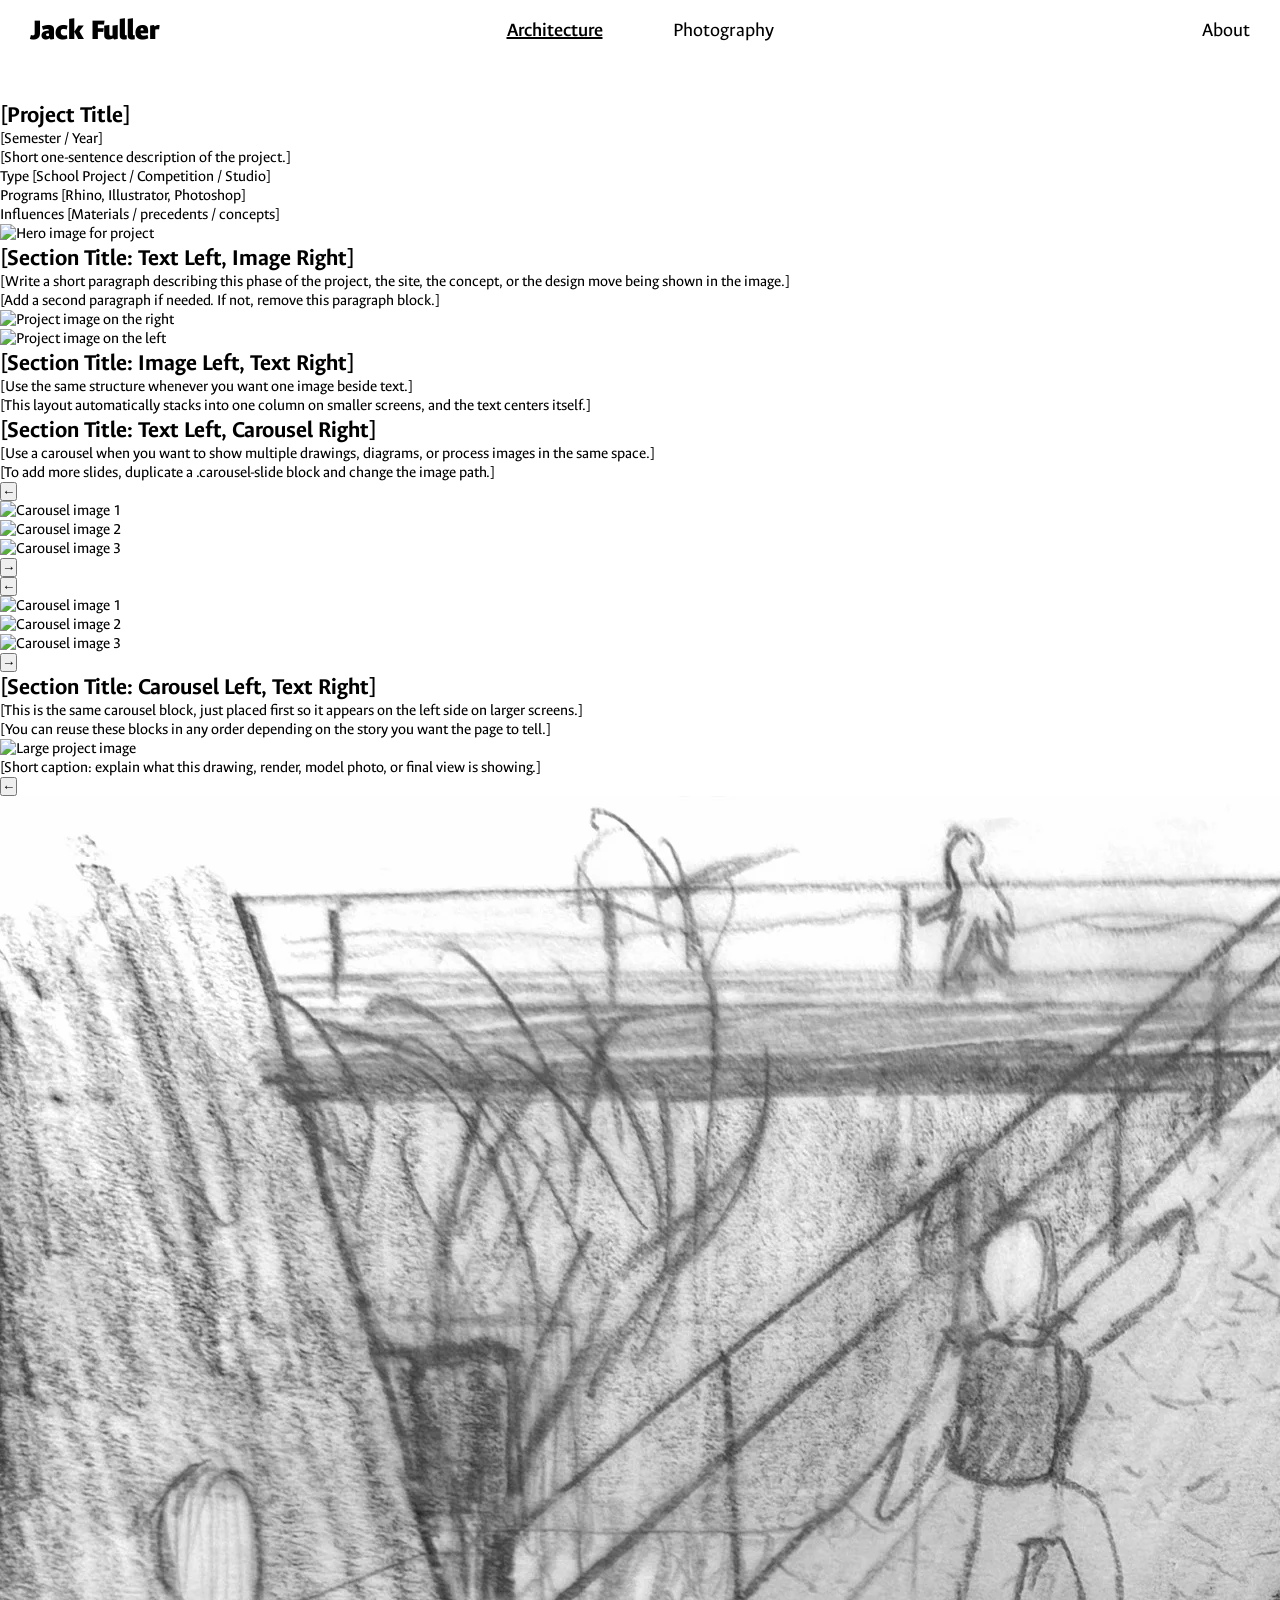
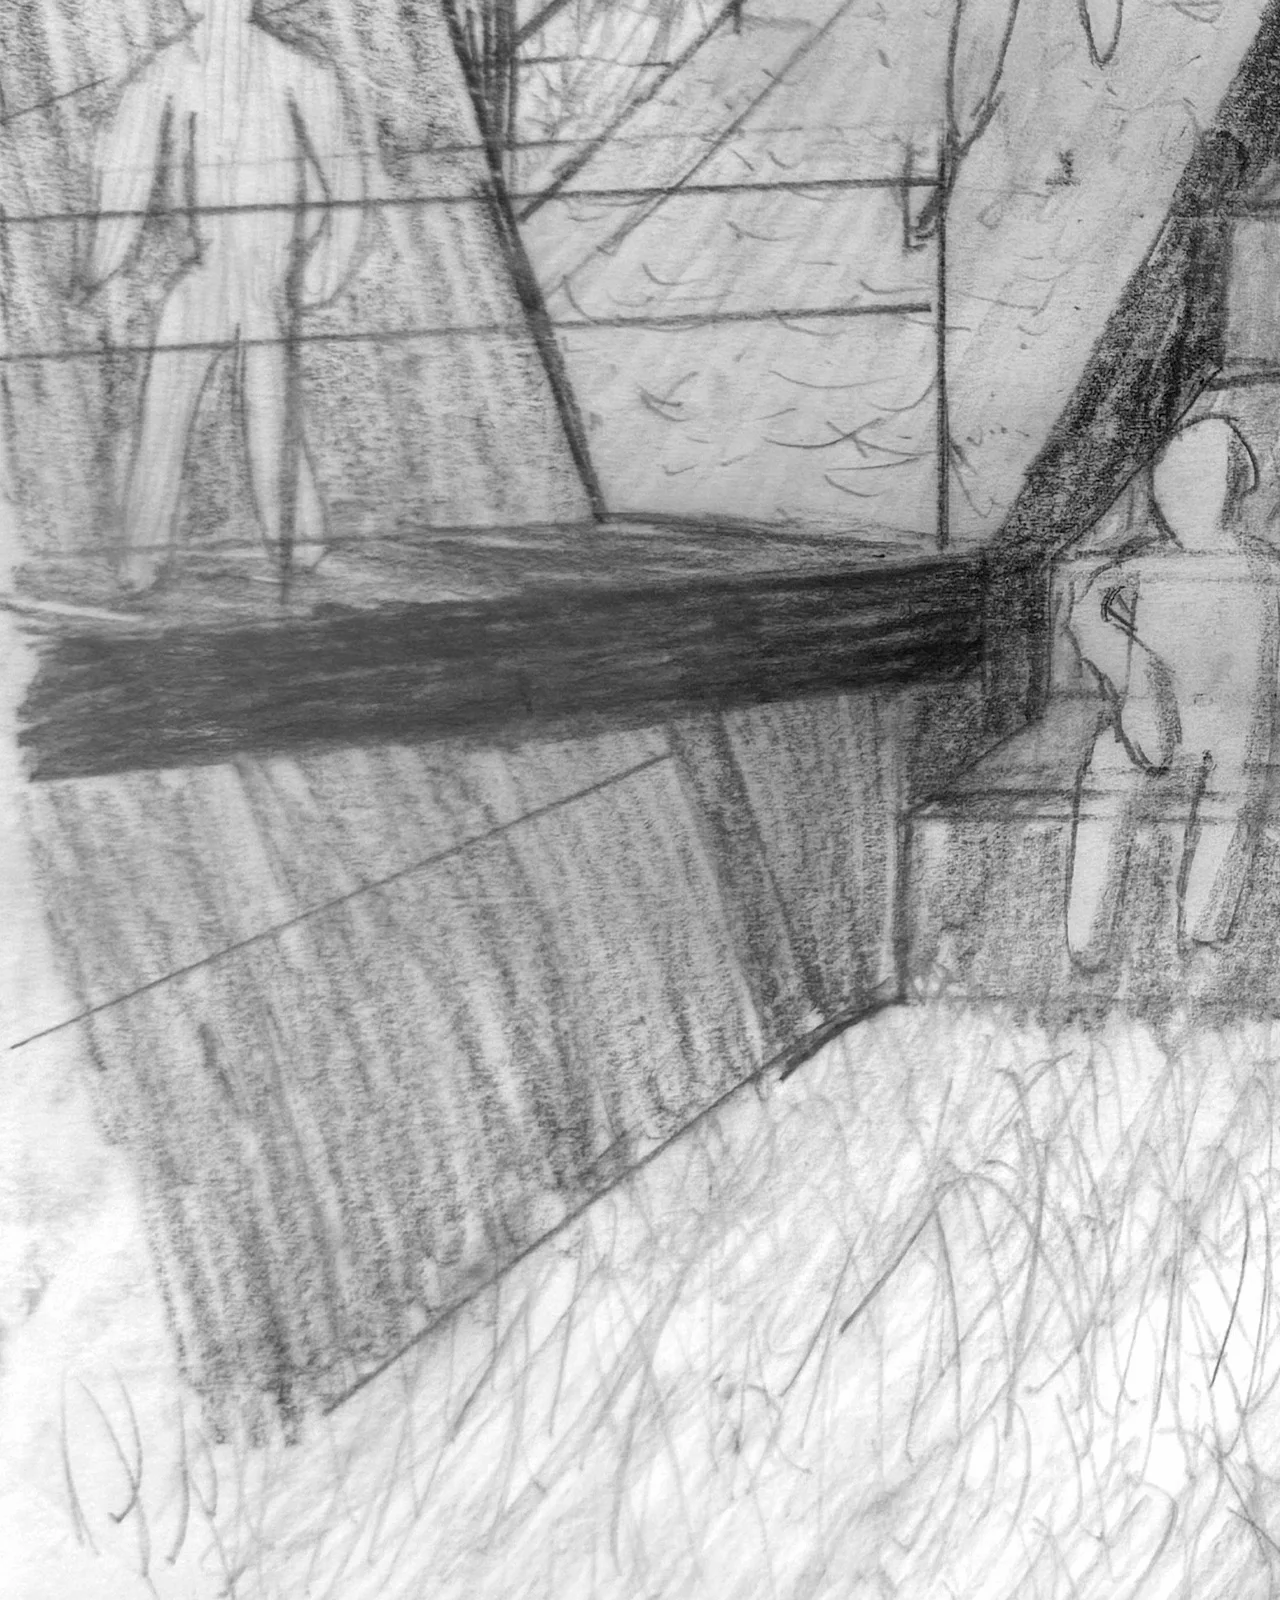
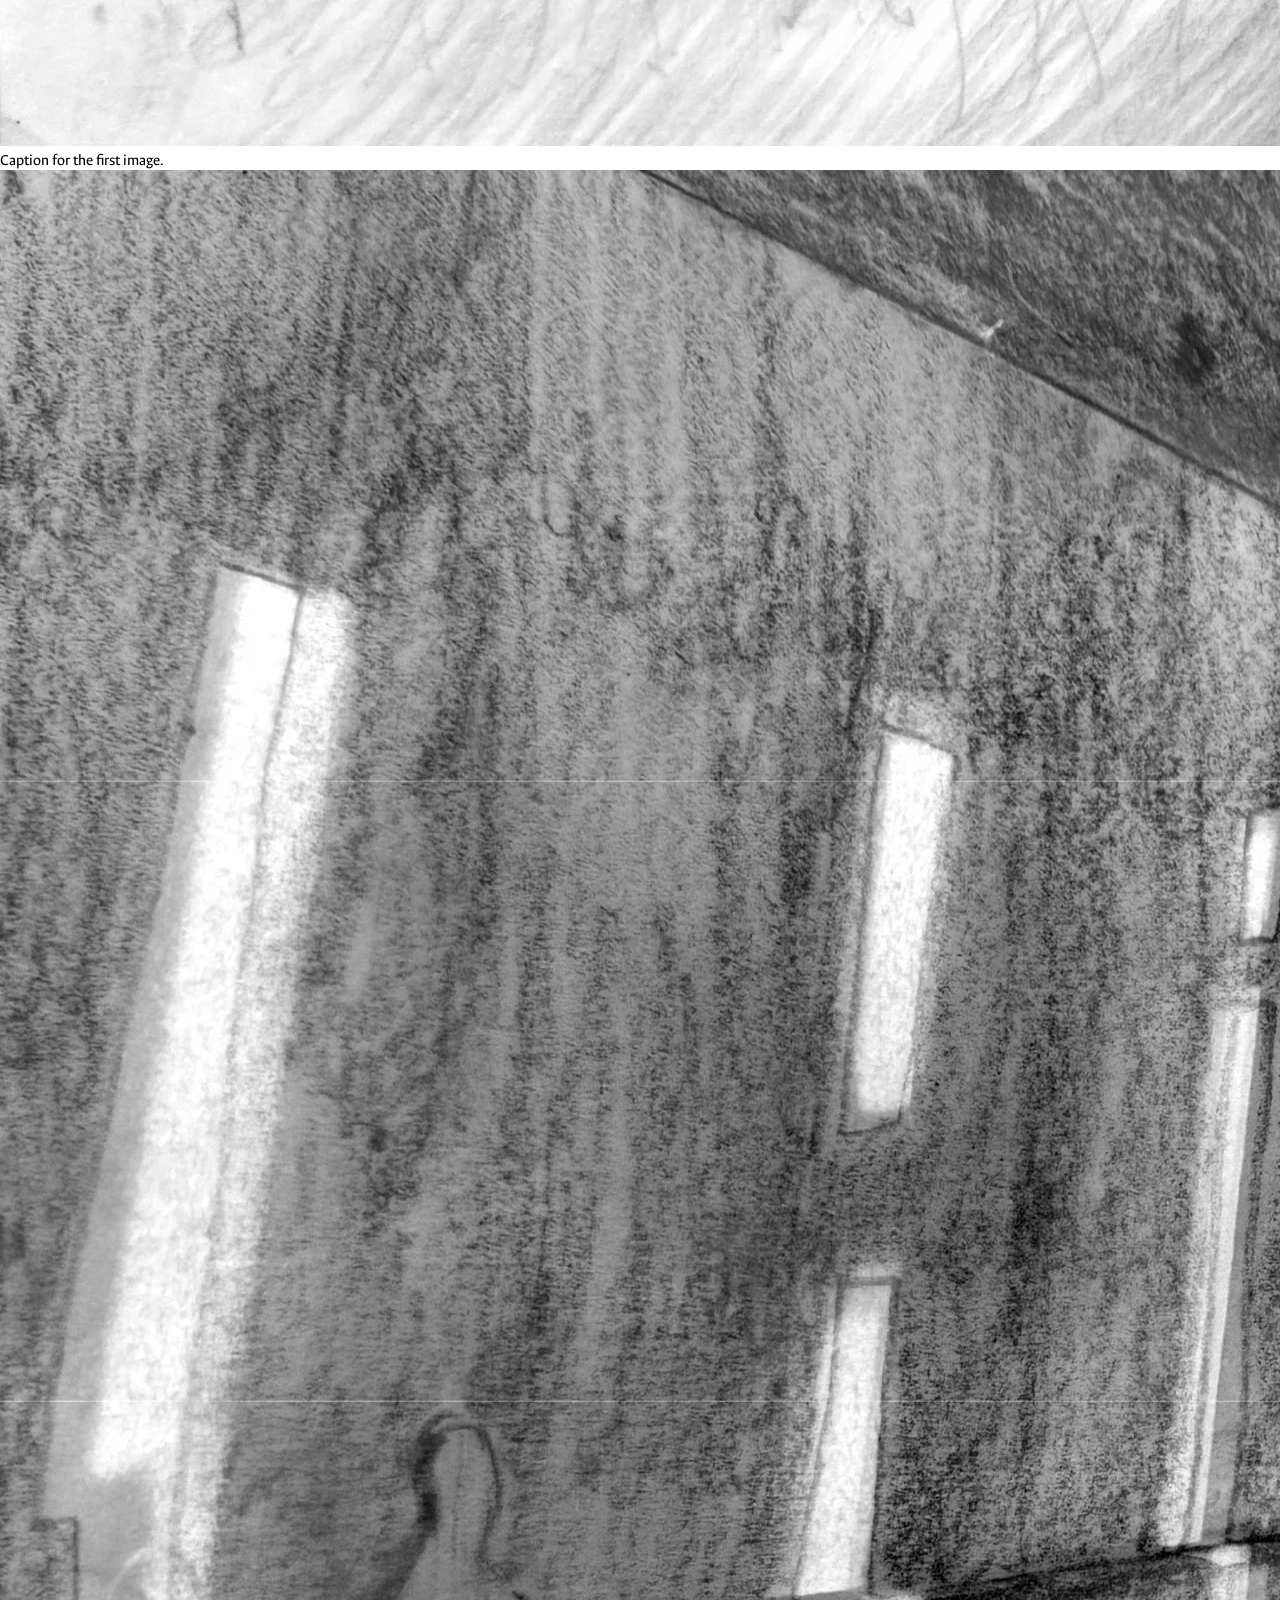
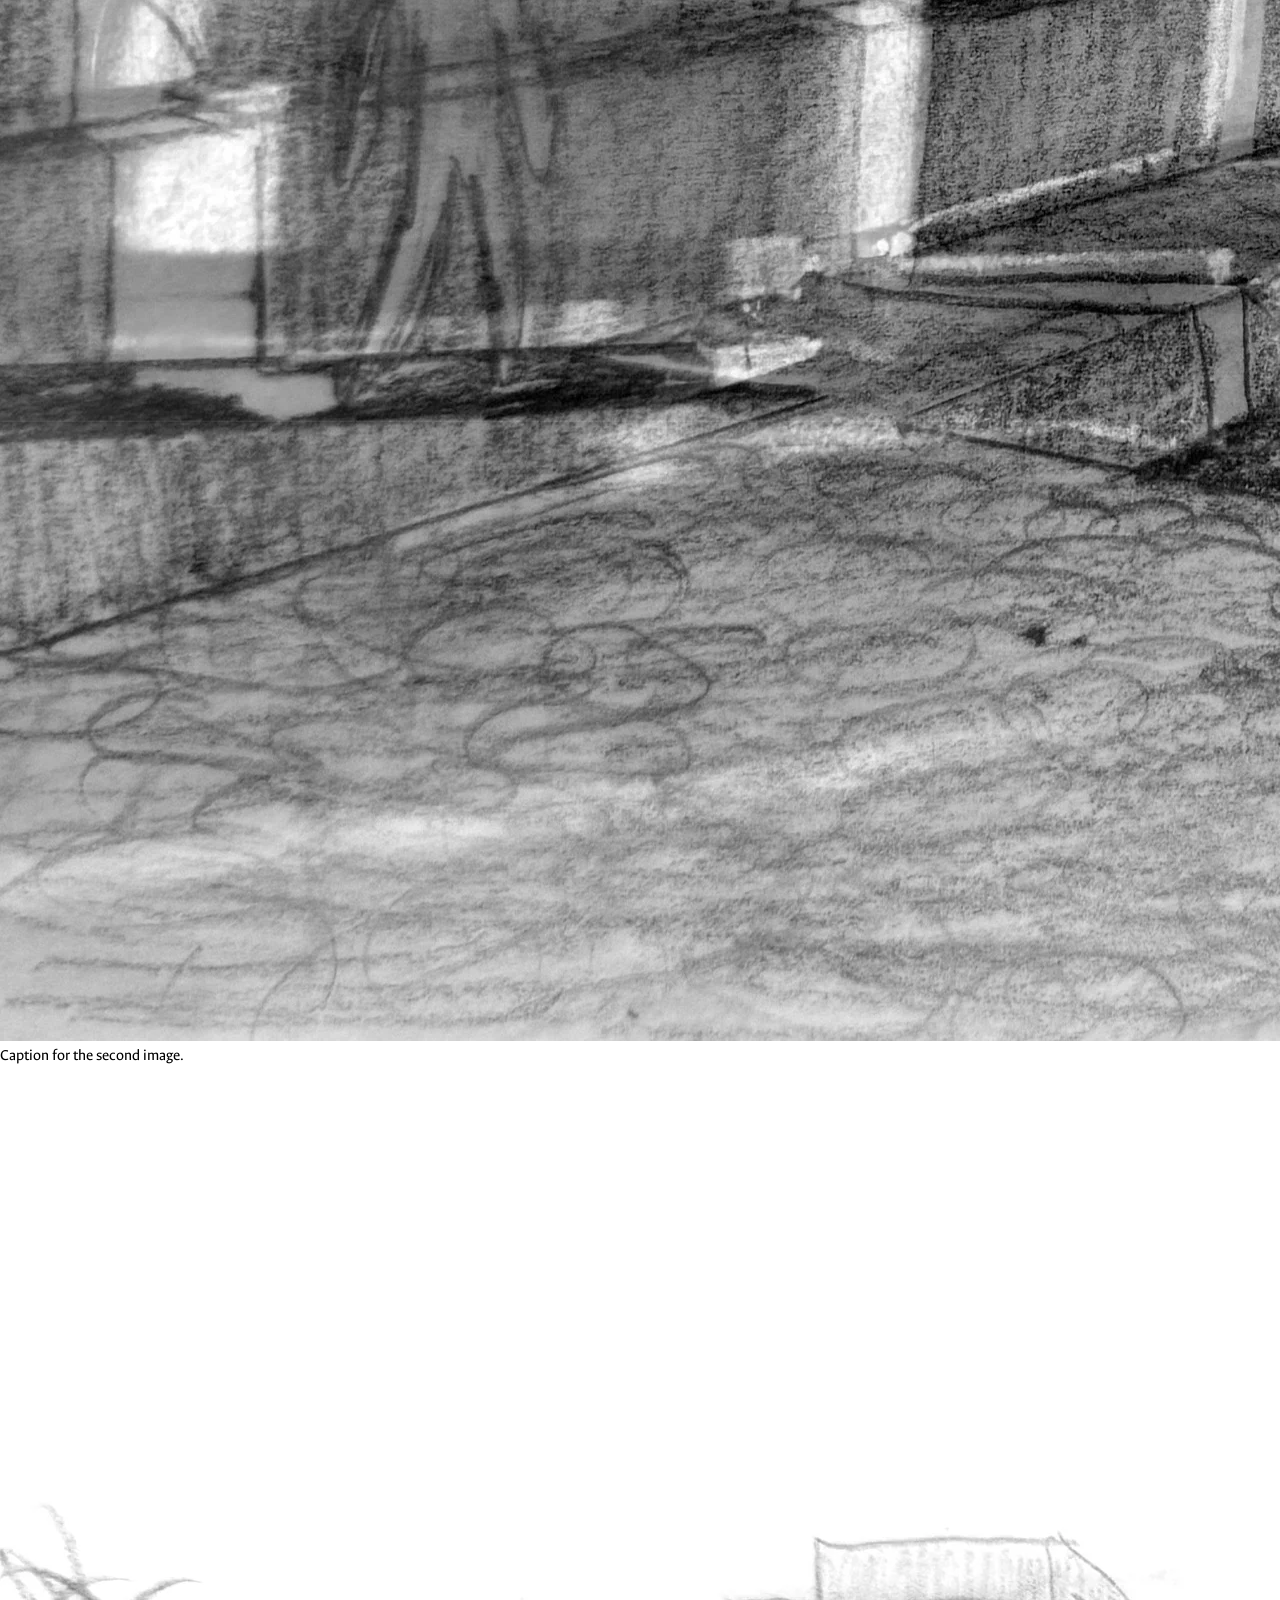
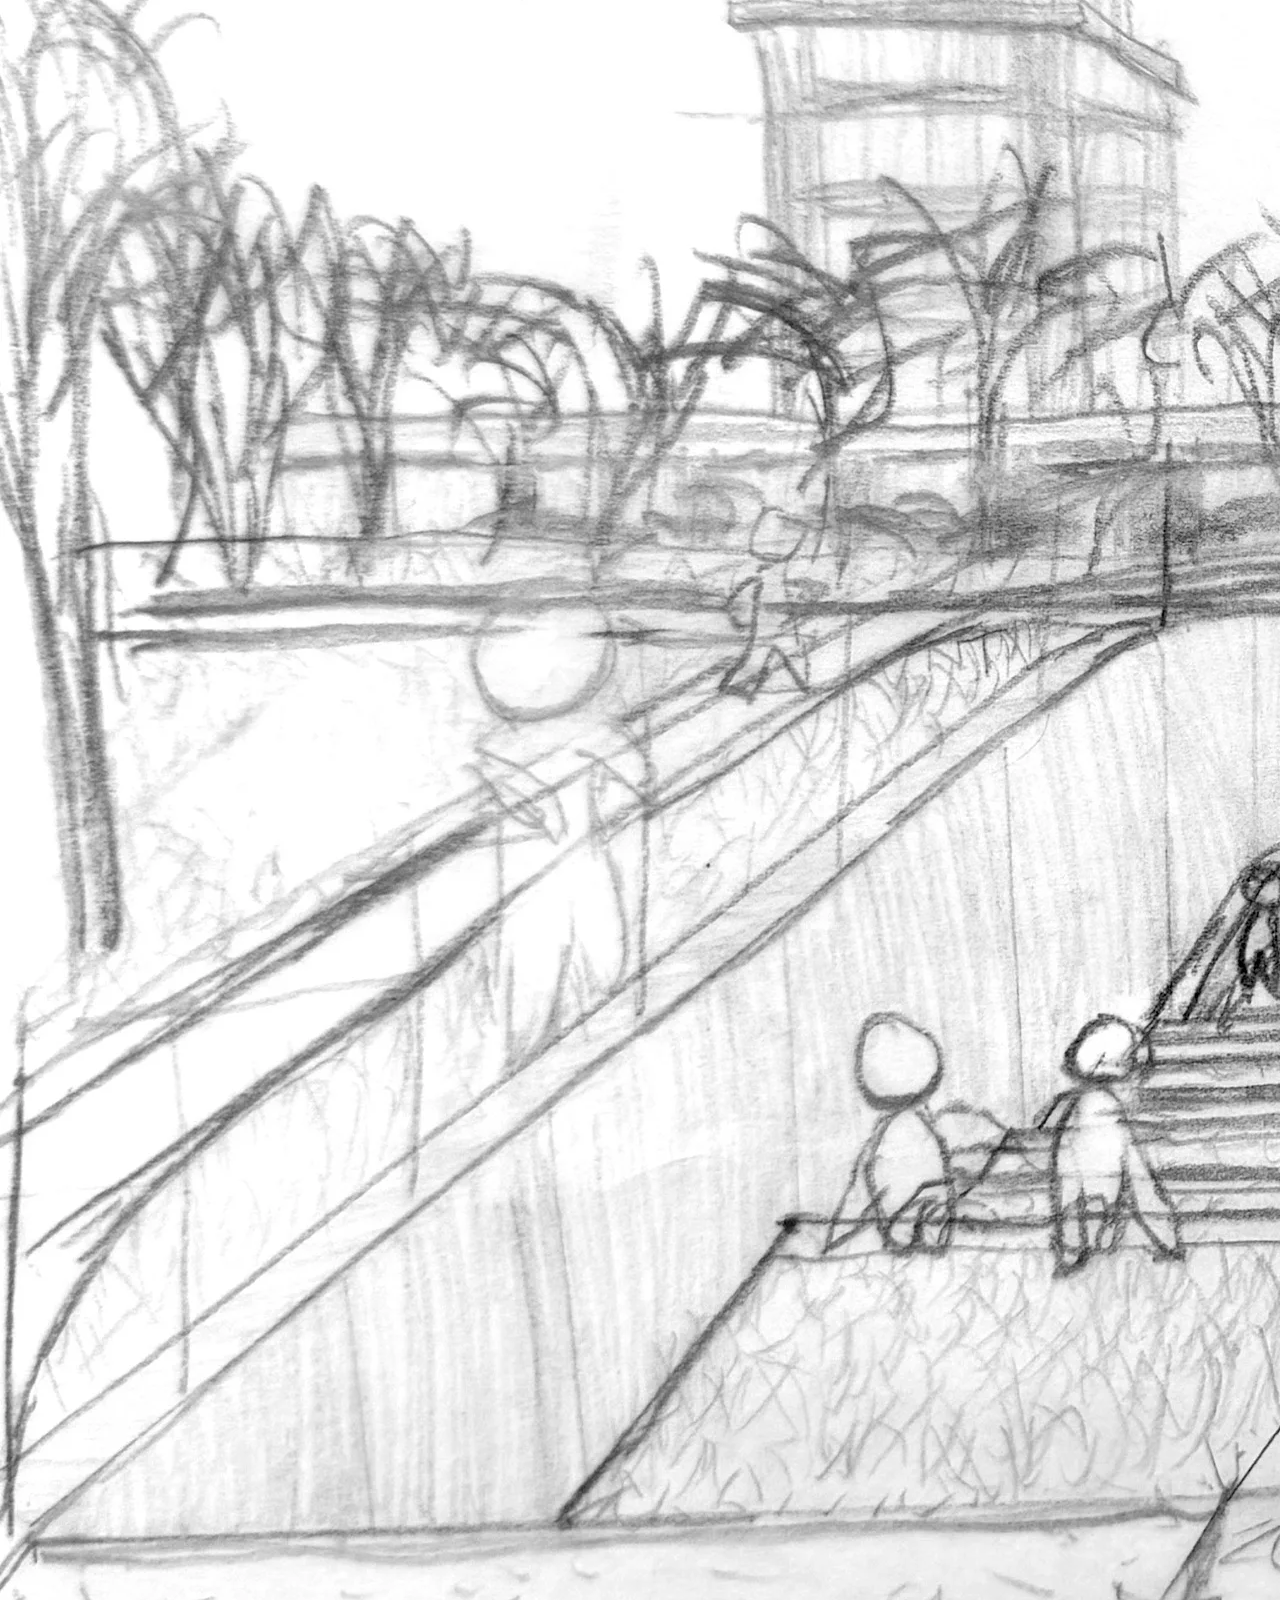
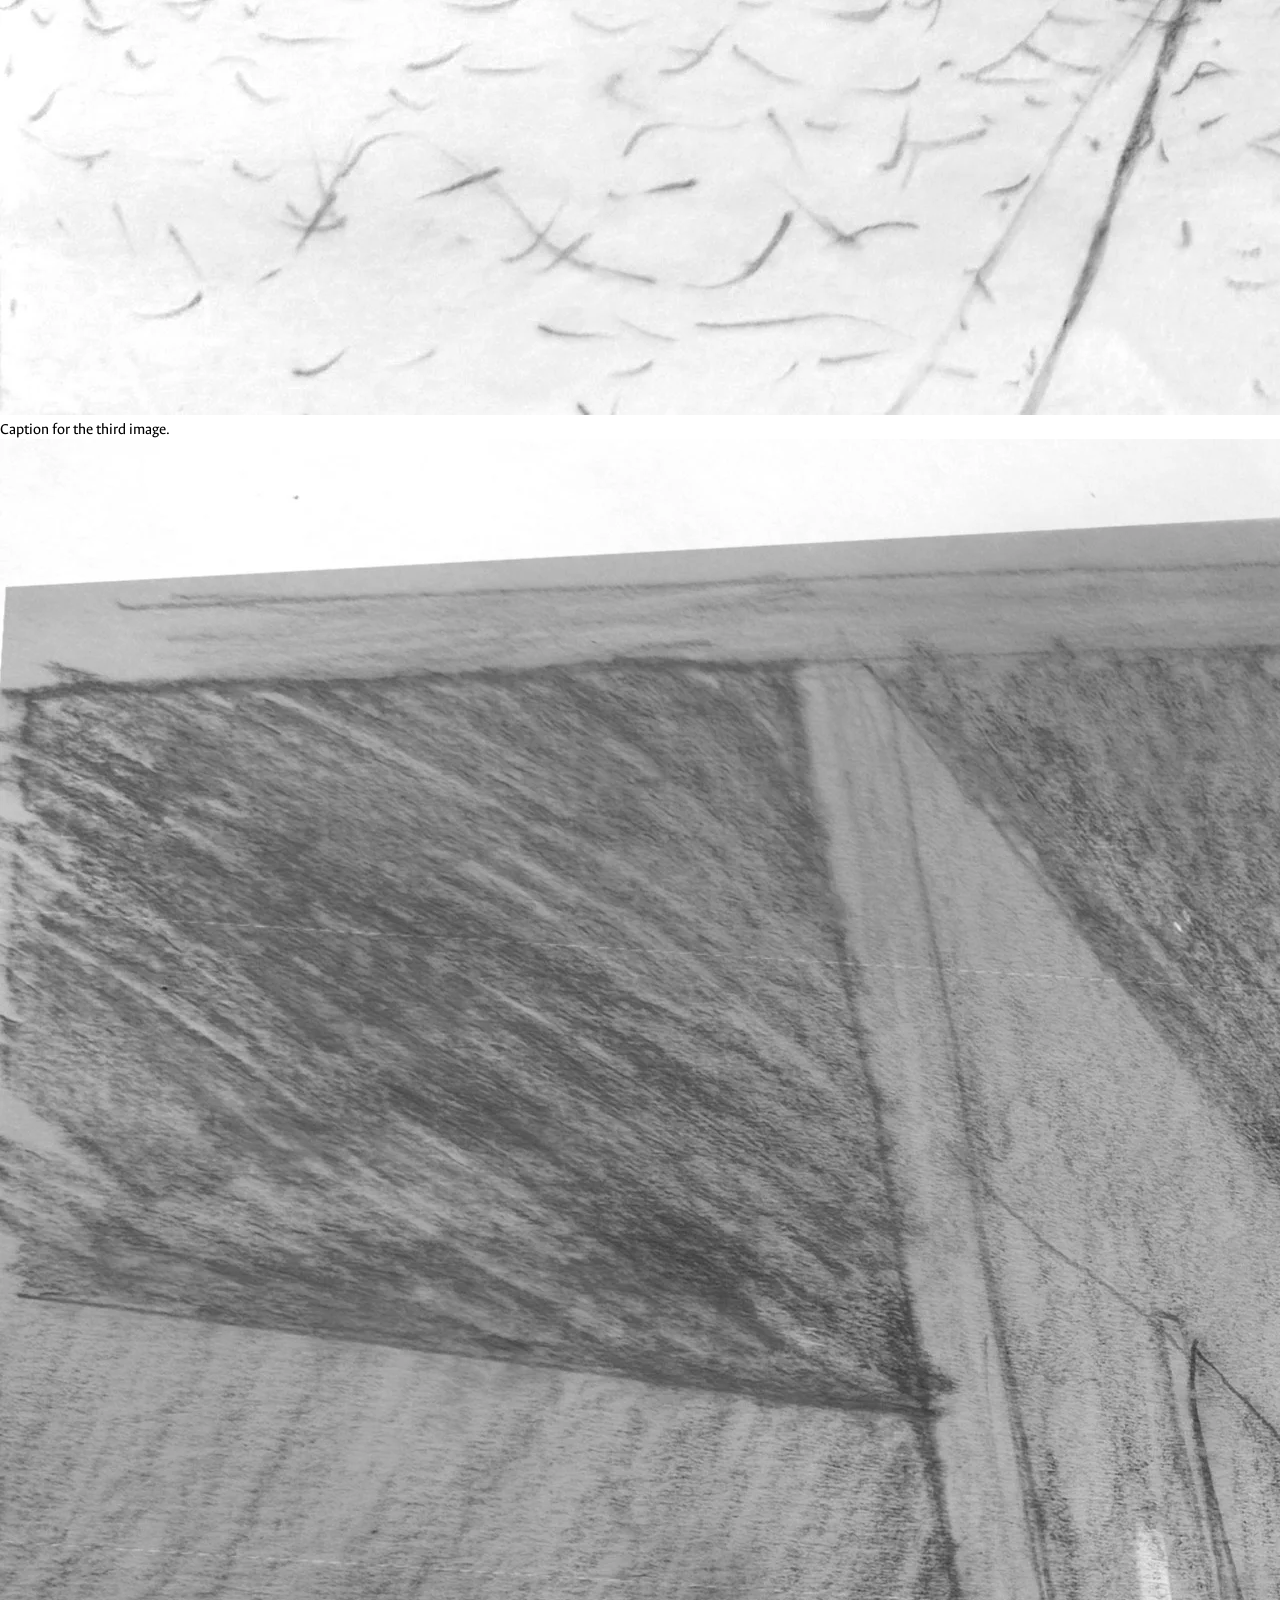
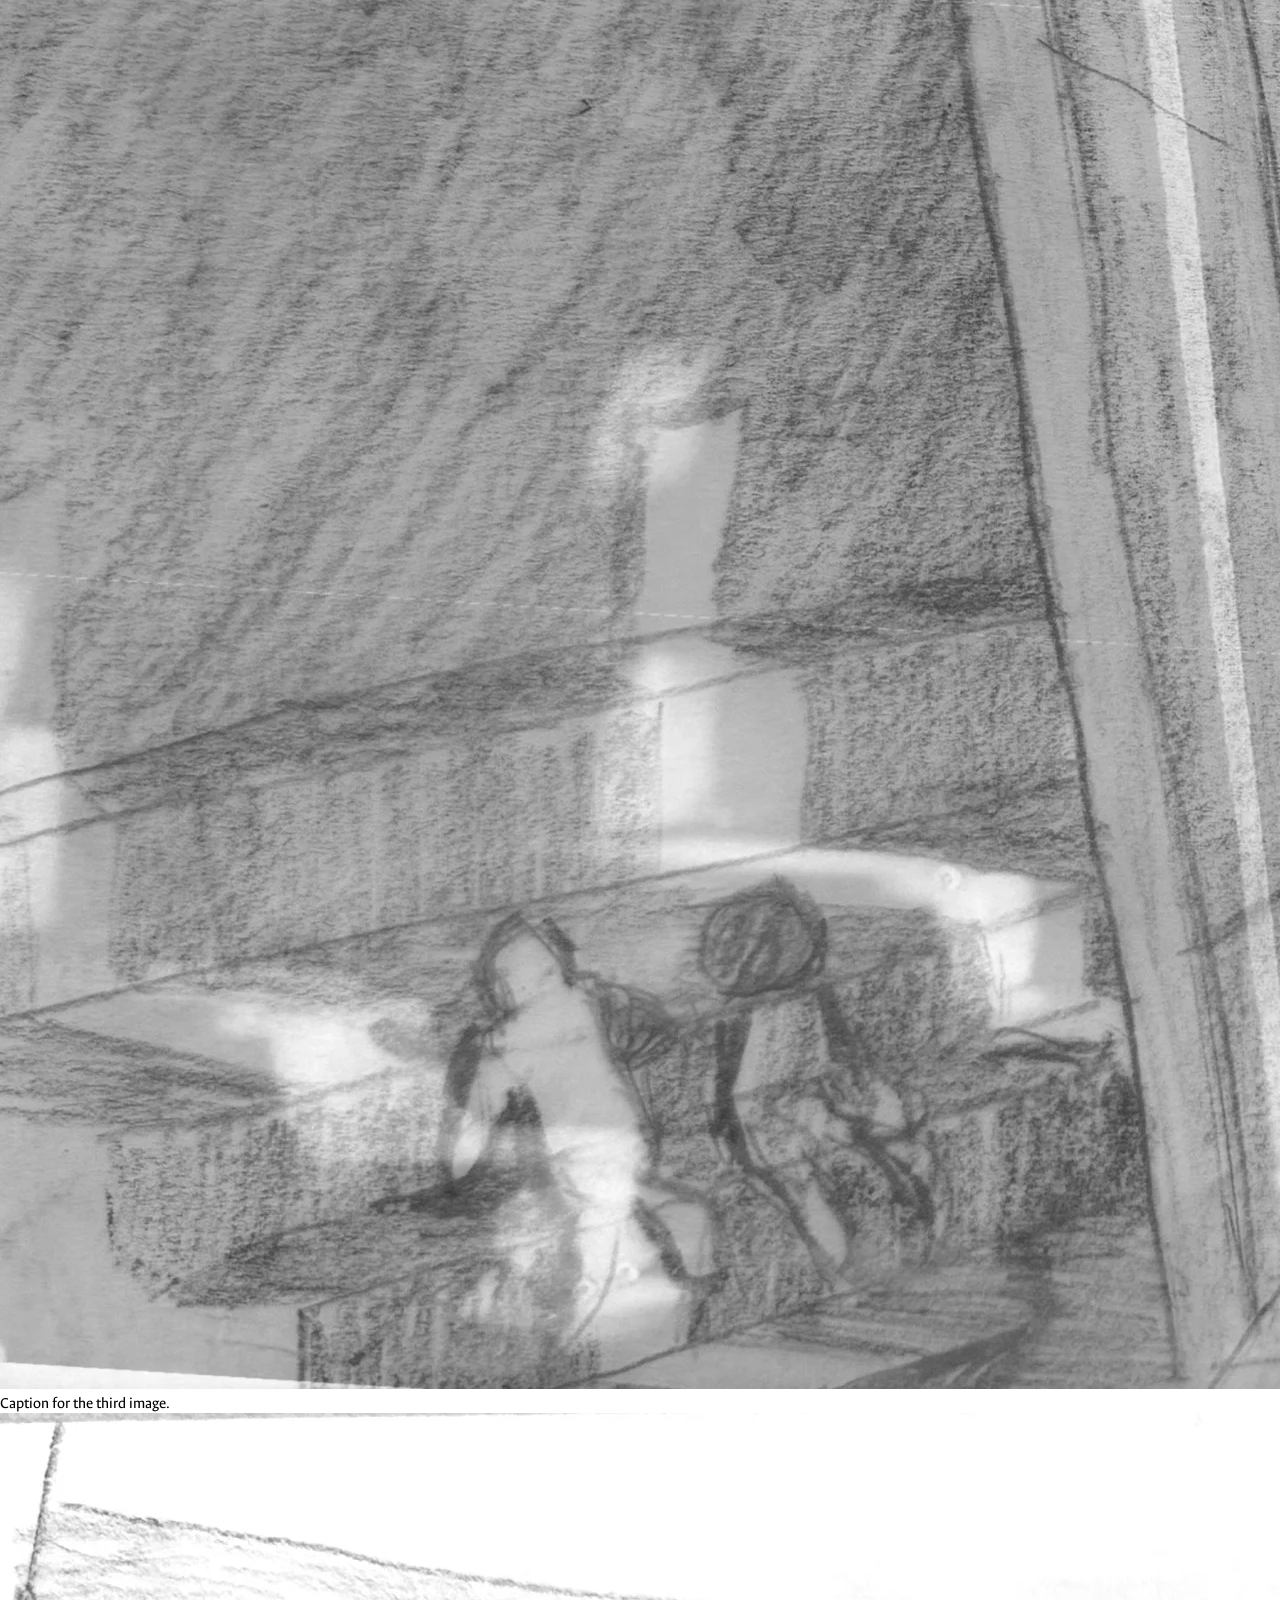
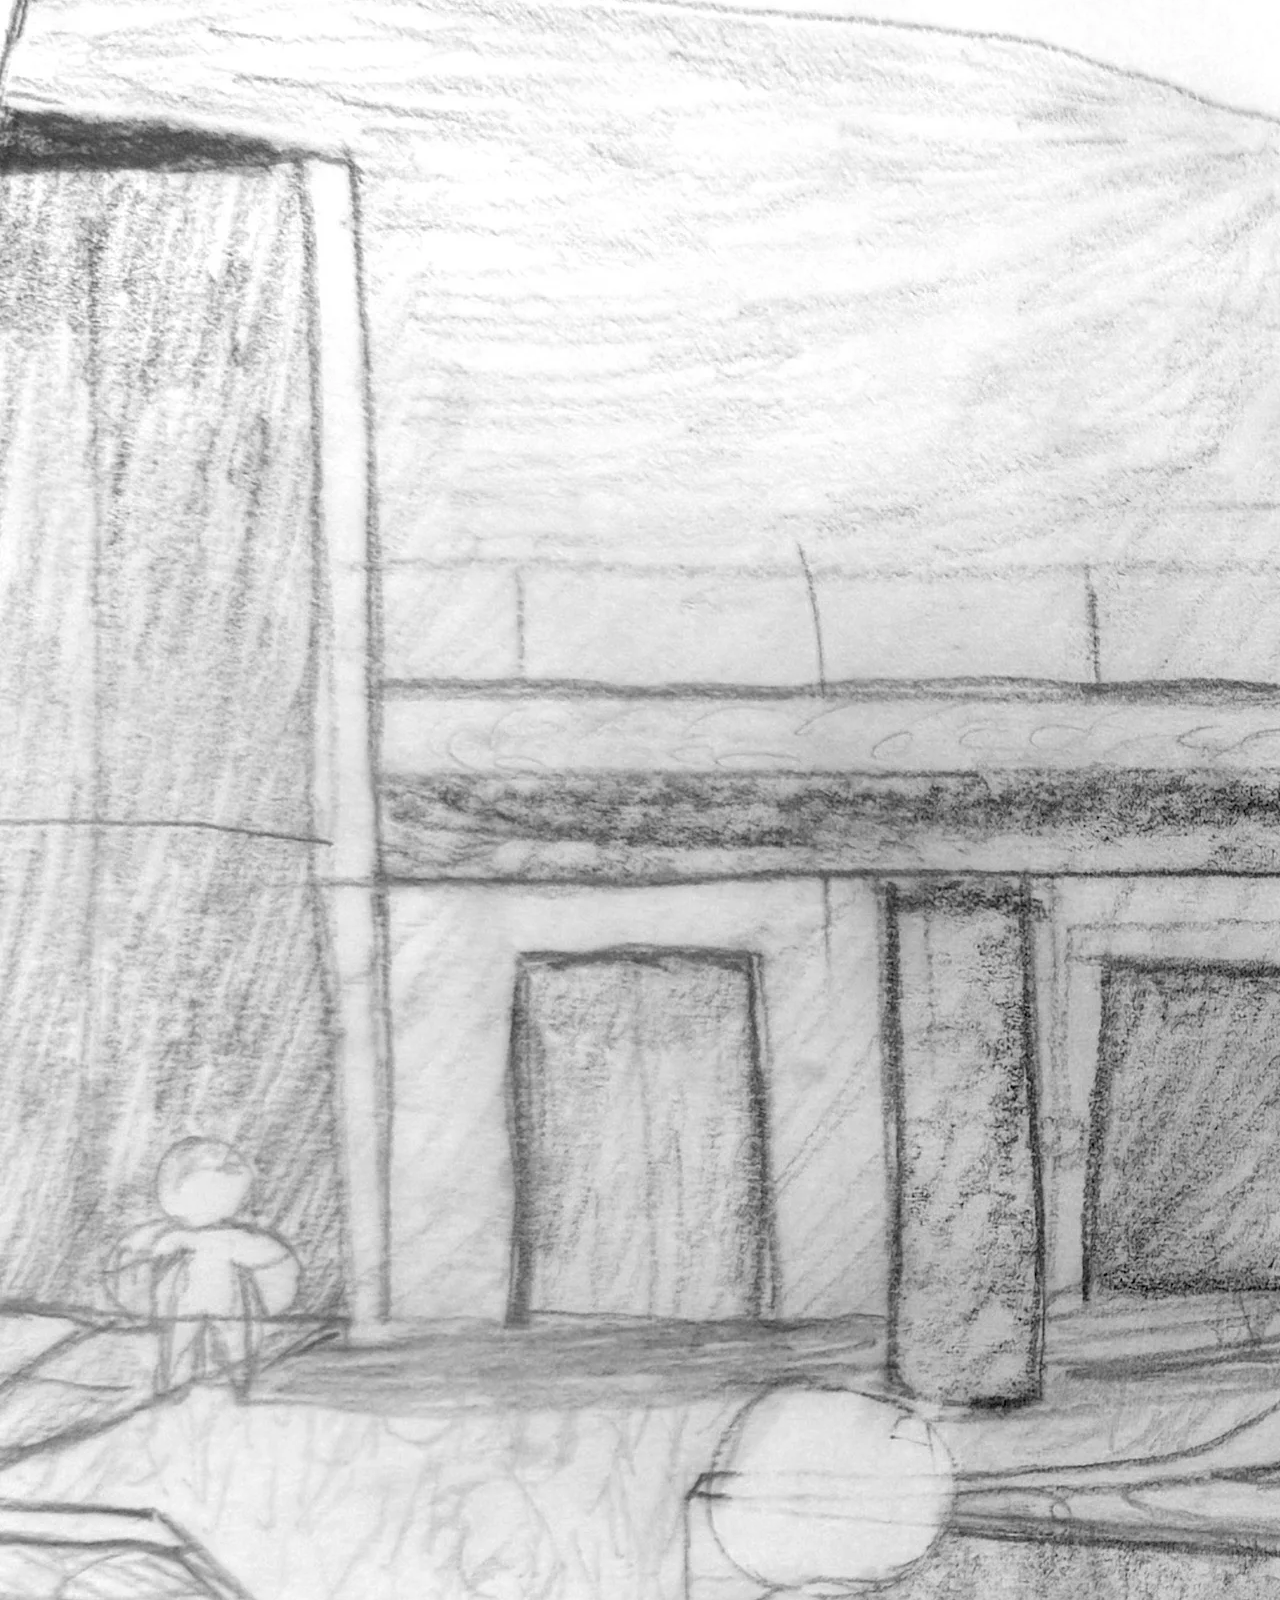
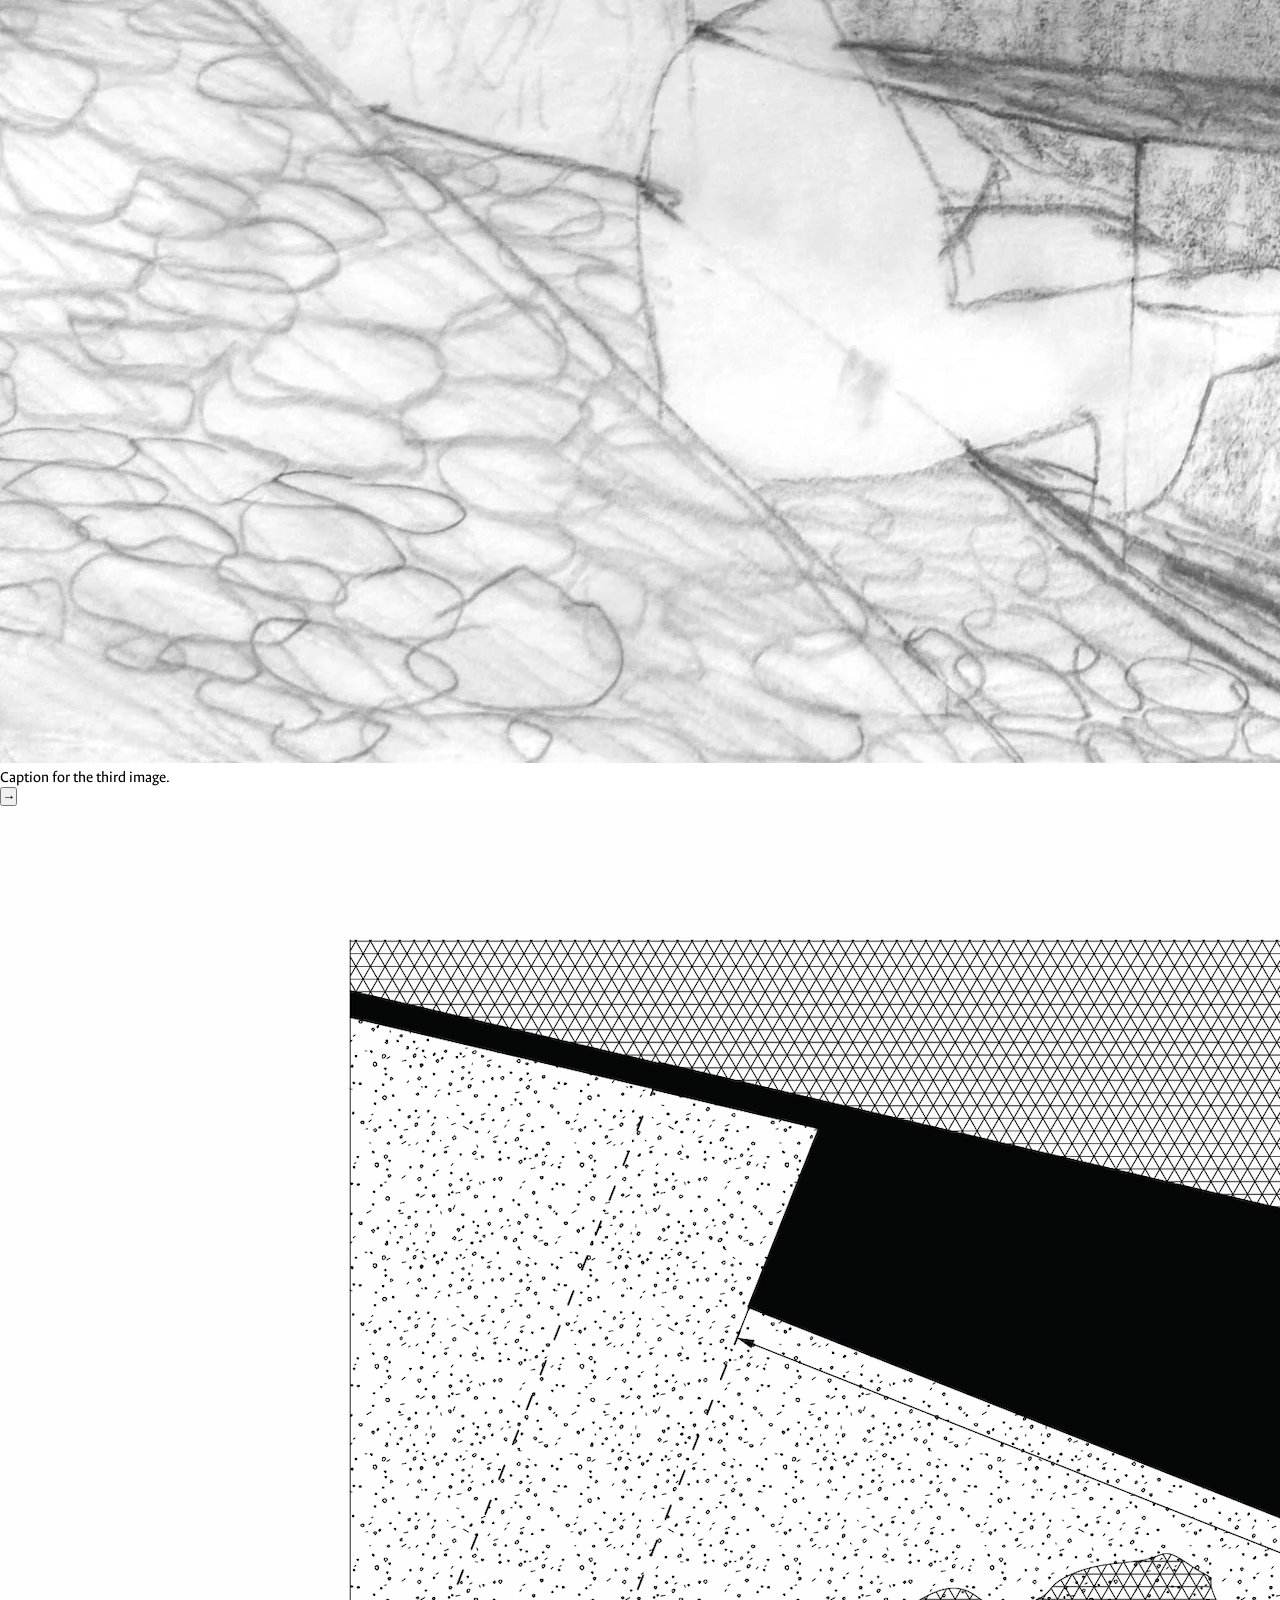
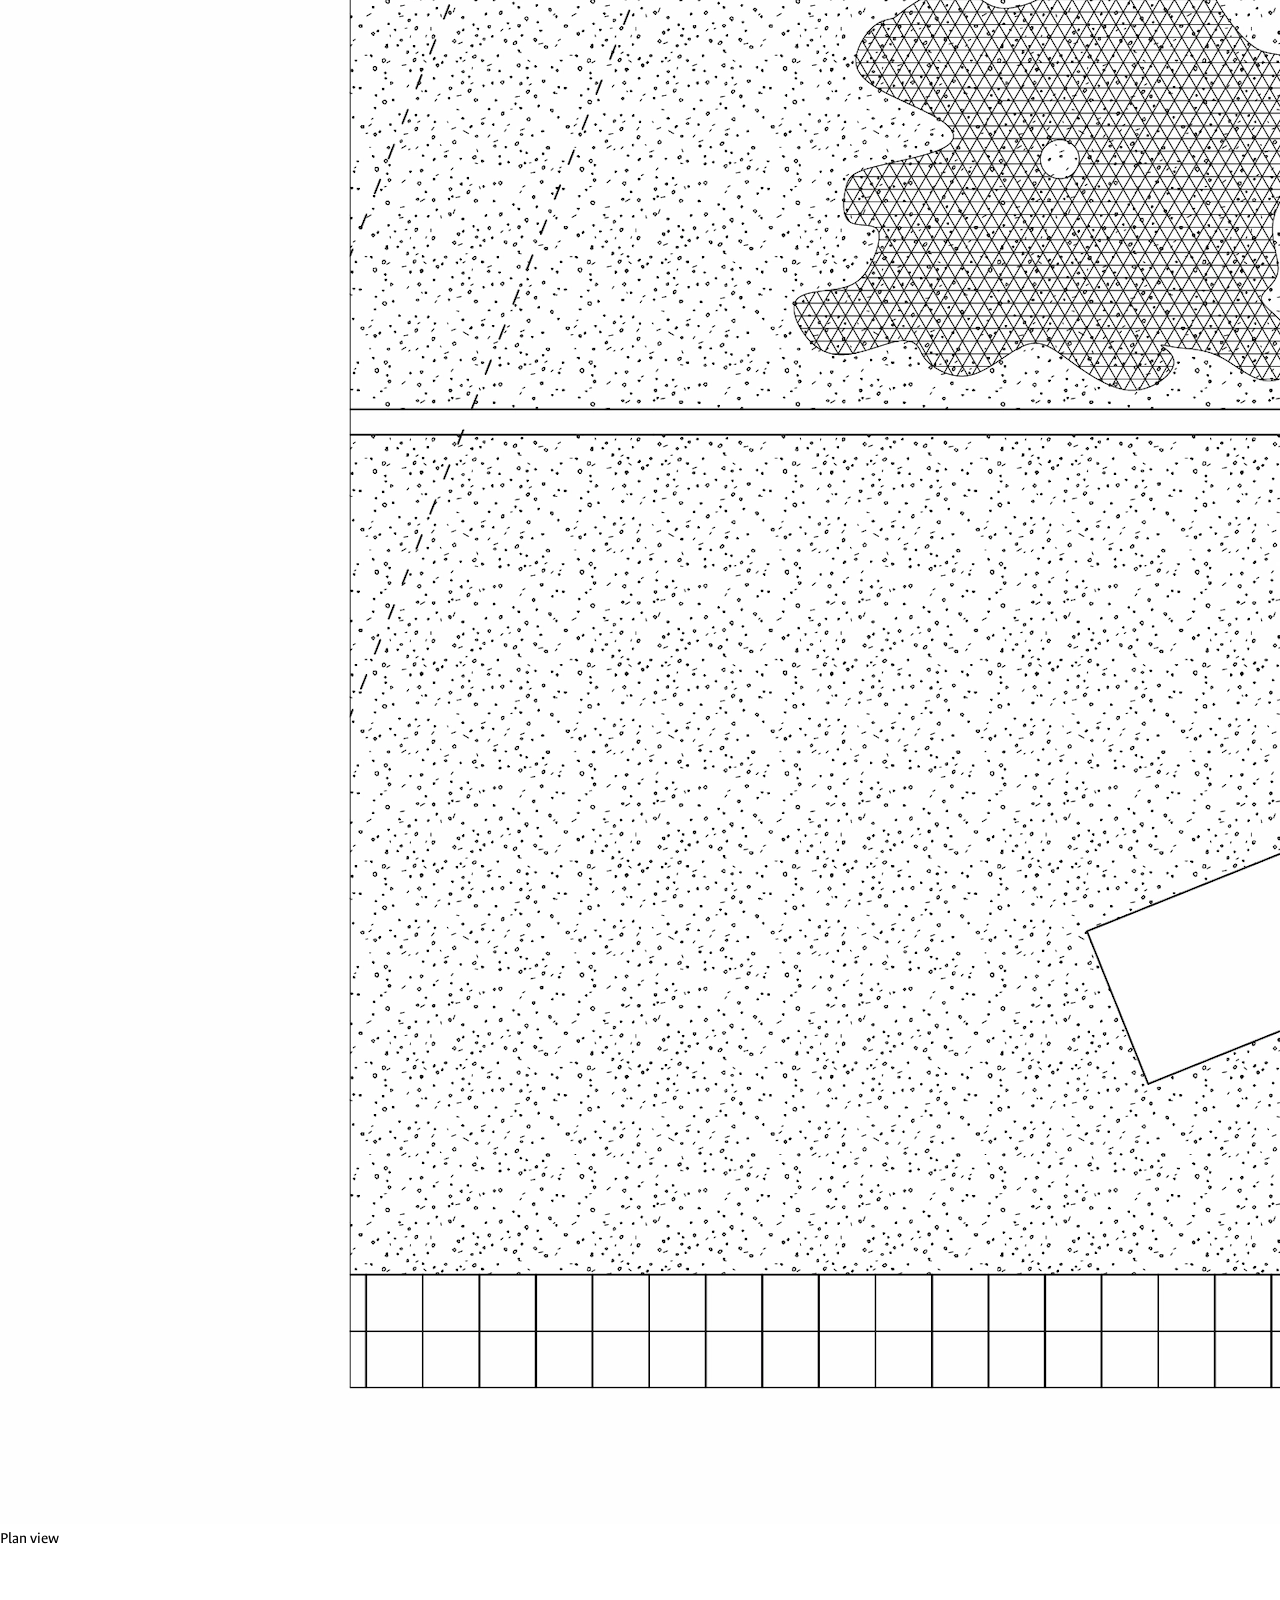
==== PROJECT-PAGES/project-page-template2.html @ 8d531a6b "Initital upload" ====
<!DOCTYPE html>
<html lang="en">
<head>
  <meta charset="UTF-8" />
  <meta name="viewport" content="width=device-width, initial-scale=1.0" />
  <link rel="stylesheet" href="../project-page-styles.2.css">
  <title>Jack Fuller:</title>
  <link rel="stylesheet" href="/headerstyle.css">
  <script src="/header-loader.js" defer></script>

</head>
<body data-page="architecture">
  <div id="header-placeholder"></div>

  <div class="page-below-header">
    <!-- HERO: replace the title, date, description, metadata, and image -->
    <section class="hero">
      <div class="hero-text">
        <h1>[Project Title]</h1>
        <span class="date">[Semester / Year]</span>
        <p>
          [Short one-sentence description of the project.]
        </p>

        <div class="meta">
          <div class="meta-item">
            <span class="meta-label">Type</span>
            <span class="meta-value">[School Project / Competition / Studio]</span>
          </div>
          <div class="meta-item">
            <span class="meta-label">Programs</span>
            <span class="meta-value">[Rhino, Illustrator, Photoshop]</span>
          </div>
          <div class="meta-item">
            <span class="meta-label">Influences</span>
            <span class="meta-value">[Materials / precedents / concepts]</span>
          </div>
        </div>
      </div>

      <div class="hero-image">
        <img src="images/hero-image.jpg" alt="Hero image for project" />
      </div>
    </section>

    <section class="project-section">
      <!-- SINGLE IMAGE ON THE RIGHT -->
      <div class="media-block reverse">
        <div class="media-text">
          <h2>[Section Title: Text Left, Image Right]</h2>
          <p>
            [Write a short paragraph describing this phase of the project, the site, the concept,
            or the design move being shown in the image.]
          </p>
          <p>
            [Add a second paragraph if needed. If not, remove this paragraph block.]
          </p>
        </div>

        <div class="media-frame">
          <img src="images/right-image.jpg" alt="Project image on the right" />
        </div>
      </div>

      <!-- SINGLE IMAGE ON THE LEFT -->
      <div class="media-block">
        <div class="media-frame">
          <img src="images/left-image.jpg" alt="Project image on the left" />
        </div>

        <div class="media-text">
          <h2>[Section Title: Image Left, Text Right]</h2>
          <p>
            [Use the same structure whenever you want one image beside text.]
          </p>
          <p>
            [This layout automatically stacks into one column on smaller screens, and the text
            centers itself.] 
          </p>
        </div>
      </div>

      <!-- CAROUSEL ON THE RIGHT -->
      <div class="media-block reverse">
        <div class="media-text">
          <h2>[Section Title: Text Left, Carousel Right]</h2>
          <p>
            [Use a carousel when you want to show multiple drawings, diagrams, or process images
            in the same space.]
          </p>
          <p>
            [To add more slides, duplicate a .carousel-slide block and change the image path.] 
          </p>
        </div>

        <div class="carousel" data-carousel>
          <button class="carousel-button prev" type="button" aria-label="Previous image">&#8592;</button>

          <div class="carousel-track">
            <div class="carousel-slide">
              <img src="images/carousel-right-1.jpg" alt="Carousel image 1" />
            </div>
            <div class="carousel-slide">
              <img src="images/carousel-right-2.jpg" alt="Carousel image 2" />
            </div>
            <div class="carousel-slide">
              <img src="images/carousel-right-3.jpg" alt="Carousel image 3" />
            </div>
          </div>

          <button class="carousel-button next" type="button" aria-label="Next image">&#8594;</button>
          <div class="carousel-dots" aria-label="Carousel navigation"></div>
        </div>
      </div>

      <!-- CAROUSEL ON THE LEFT -->
      <div class="media-block">
        <div class="carousel" data-carousel>
          <button class="carousel-button prev" type="button" aria-label="Previous image">&#8592;</button>

          <div class="carousel-track">
            <div class="carousel-slide">
              <img src="images/carousel-left-1.jpg" alt="Carousel image 1" />
            </div>
            <div class="carousel-slide">
              <img src="images/carousel-left-2.jpg" alt="Carousel image 2" />
            </div>
            <div class="carousel-slide">
              <img src="images/carousel-left-3.jpg" alt="Carousel image 3" />
            </div>
          </div>

          <button class="carousel-button next" type="button" aria-label="Next image">&#8594;</button>
          <div class="carousel-dots" aria-label="Carousel navigation"></div>
        </div>

        <div class="media-text">
          <h2>[Section Title: Carousel Left, Text Right]</h2>
          <p>
            [This is the same carousel block, just placed first so it appears on the left side on
            larger screens.]
          </p>
          <p>
            [You can reuse these blocks in any order depending on the story you want the page to tell.]
          </p>
        </div>
      </div>

      <!-- FULL-WIDTH IMAGE WITH CAPTION -->
      <figure class="full-image">
        <div class="full-image-frame">
          <img src="images/full-width-image.jpg" alt="Large project image" />
        </div>
        <figcaption class="image-caption">
          [Short caption: explain what this drawing, render, model photo, or final view is showing.]
        </figcaption>
      </figure>
    </section>
  </div>


  <!-- FULL WIDTH CAROUSEL IMAGES-->
  
  <div class="full-carousel-block" data-full-carousel>
    <button class="full-carousel-button prev" type="button" aria-label="Previous image">
      &#8592;
    </button>
  
    <div class="full-carousel-viewport">
      <div class="full-carousel-track">
        <figure class="full-carousel-slide">
          <img src="PROCESS-PROJECT/handraw1.webp" alt="Model view one" />
          <figcaption class="full-carousel-caption">
            Caption for the first image.
          </figcaption>
        </figure>
  
        <figure class="full-carousel-slide">
          <img src="PROCESS-PROJECT/handraw2 (1).webp" alt="Model view two" />
          <figcaption class="full-carousel-caption">
            Caption for the second image.
          </figcaption>
        </figure>
  
        <figure class="full-carousel-slide">
          <img src="PROCESS-PROJECT/handraw3.webp" alt="Model view three" />
          <figcaption class="full-carousel-caption">
            Caption for the third image.
          </figcaption>
        </figure>

        <figure class="full-carousel-slide">
          <img src="PROCESS-PROJECT//handraw4.webp" alt="Model view three" />
          <figcaption class="full-carousel-caption">
            Caption for the third image.
          </figcaption>
        </figure>

        <figure class="full-carousel-slide">
          <img src="PROCESS-PROJECT//handraw6.webp" alt="Model view three" />
          <figcaption class="full-carousel-caption">
            Caption for the third image.
          </figcaption>
        </figure>
      </div>
    </div>
  
    <button class="full-carousel-button next" type="button" aria-label="Next image">
      &#8594;
    </button>
  
    <div class="full-carousel-dots" aria-label="Carousel navigation"></div>
  </div>



  <!-- DOUBLE IMAGES -->


  <div class="double-image-block">
    <div class="double-image-grid">
      <figure class="double-image-item">
        <img src="PROCESS-PROJECT/PLAN_DRAWING_port.webp" alt="Model view one" />
        <figcaption>Plan view</figcaption>
      </figure>
  
      <figure class="double-image-item">
        <img src="PROCESS-PROJECT/SECTION_1_port.webp" alt="Model view two" />
        <figcaption>Section cut through the back of the promenade</figcaption>
      </figure>
    </div>
  </div>

  <script src="../project-page-script2.js"></script>
</body>
</html>
---- headerstyle.css ----
:root {
  --background-color: white;
  --background-alt: rgb(219, 219, 219);
  --text-color: black;
  --light-text-color: rgb(71, 71, 71);
  --highlight-color: #ff5500;
  --page-padding: clamp(12px, 2vw, 24px);
    --text-block-padding: clamp(1.4rem, 3vw, 3rem);
    --section-gap: clamp(2rem, 4vw, 3.5rem);
}

* {
  margin: 0;
  padding: 0;
}

body {
  min-height: 100vh;
  padding: 0;
  min-width: 500px;
  font-family: 'Ancizar Sans', Aileron, Helvetica, sans-serif;
}

nav {
  background-color: var(--background-color);
  width: 100%;
  display: grid;
  grid-template-columns: 1fr auto 1fr;
  align-items: center;
  height: 60px;
  font-size: 20px;
  margin-bottom: 40px;
}

nav a {
  height: 100%;
  padding: 0 30px;
  text-decoration: none;
  display: flex;
  align-items: center;
  color: var(--text-color);
  transition: .1s;
}

.centerfilters {
  display: flex;
  align-items: center;
  justify-content: center;
  gap: 10px;
  justify-self: center;
}

.centerfilters a.active{
  text-decoration: underline;
  font-weight: 600;
}

.home-button {
  justify-self: start;
  font-size: 30px;
  font-weight: 900;
}

nav>a:last-child {
  justify-self: end;
}

nav a:hover {
  color: var(--highlight-color);
}


@media (max-width: 750px) {
  nav {
      font-size: 18px;
    }
  .home-button{
    font-size: 25px;
    padding-top: 5px
  }

}
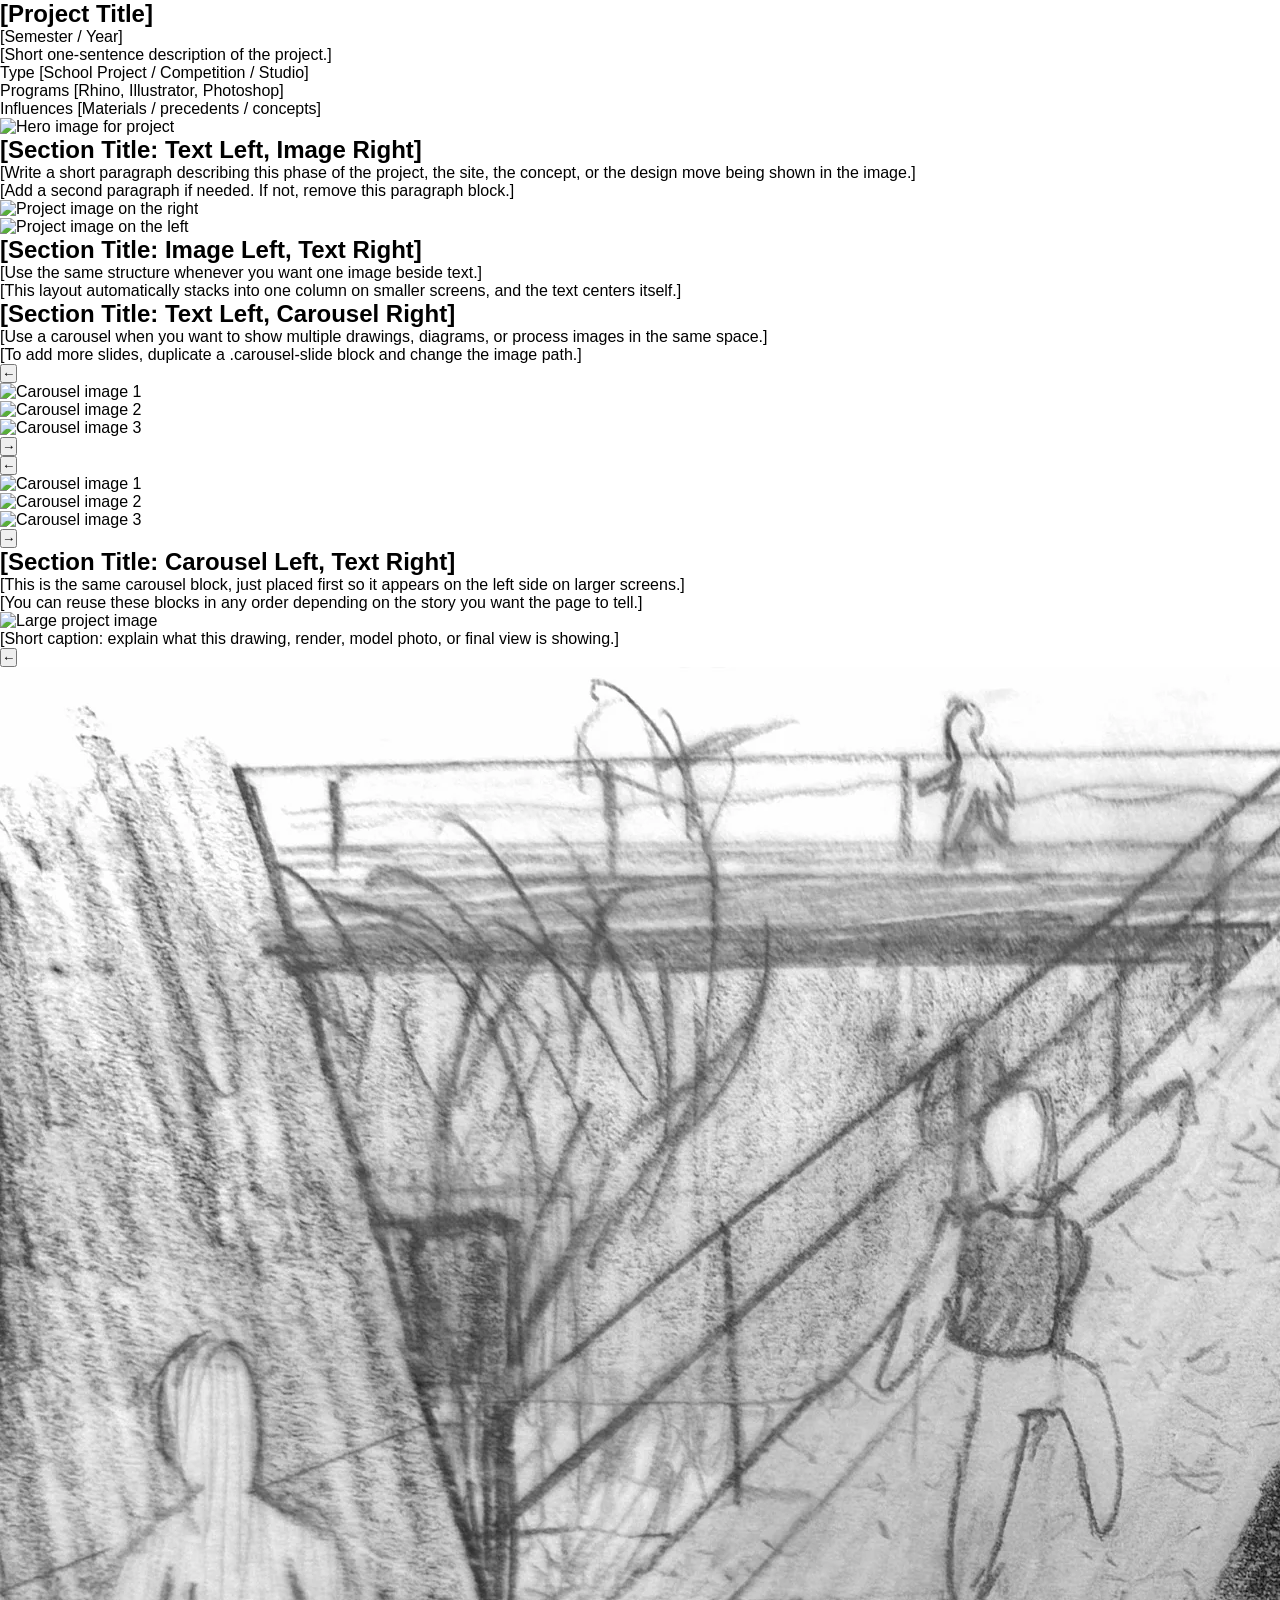
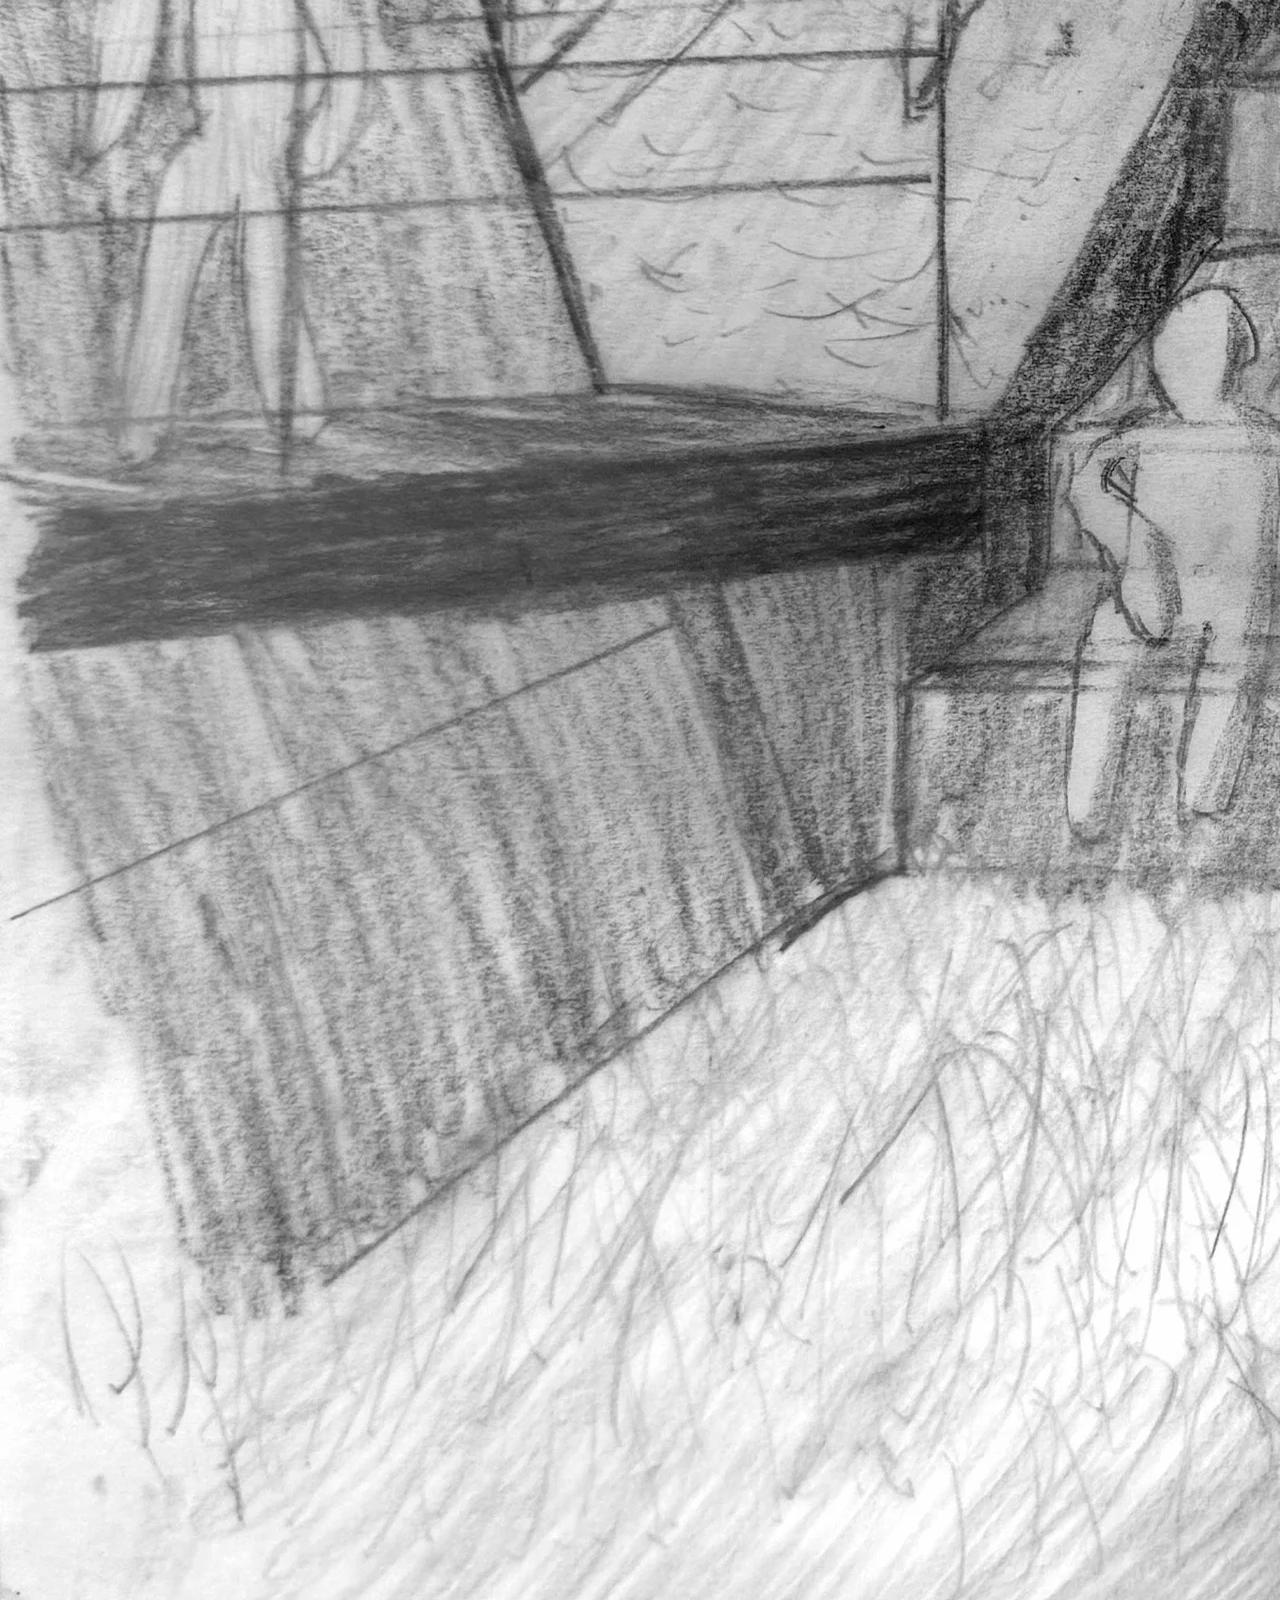
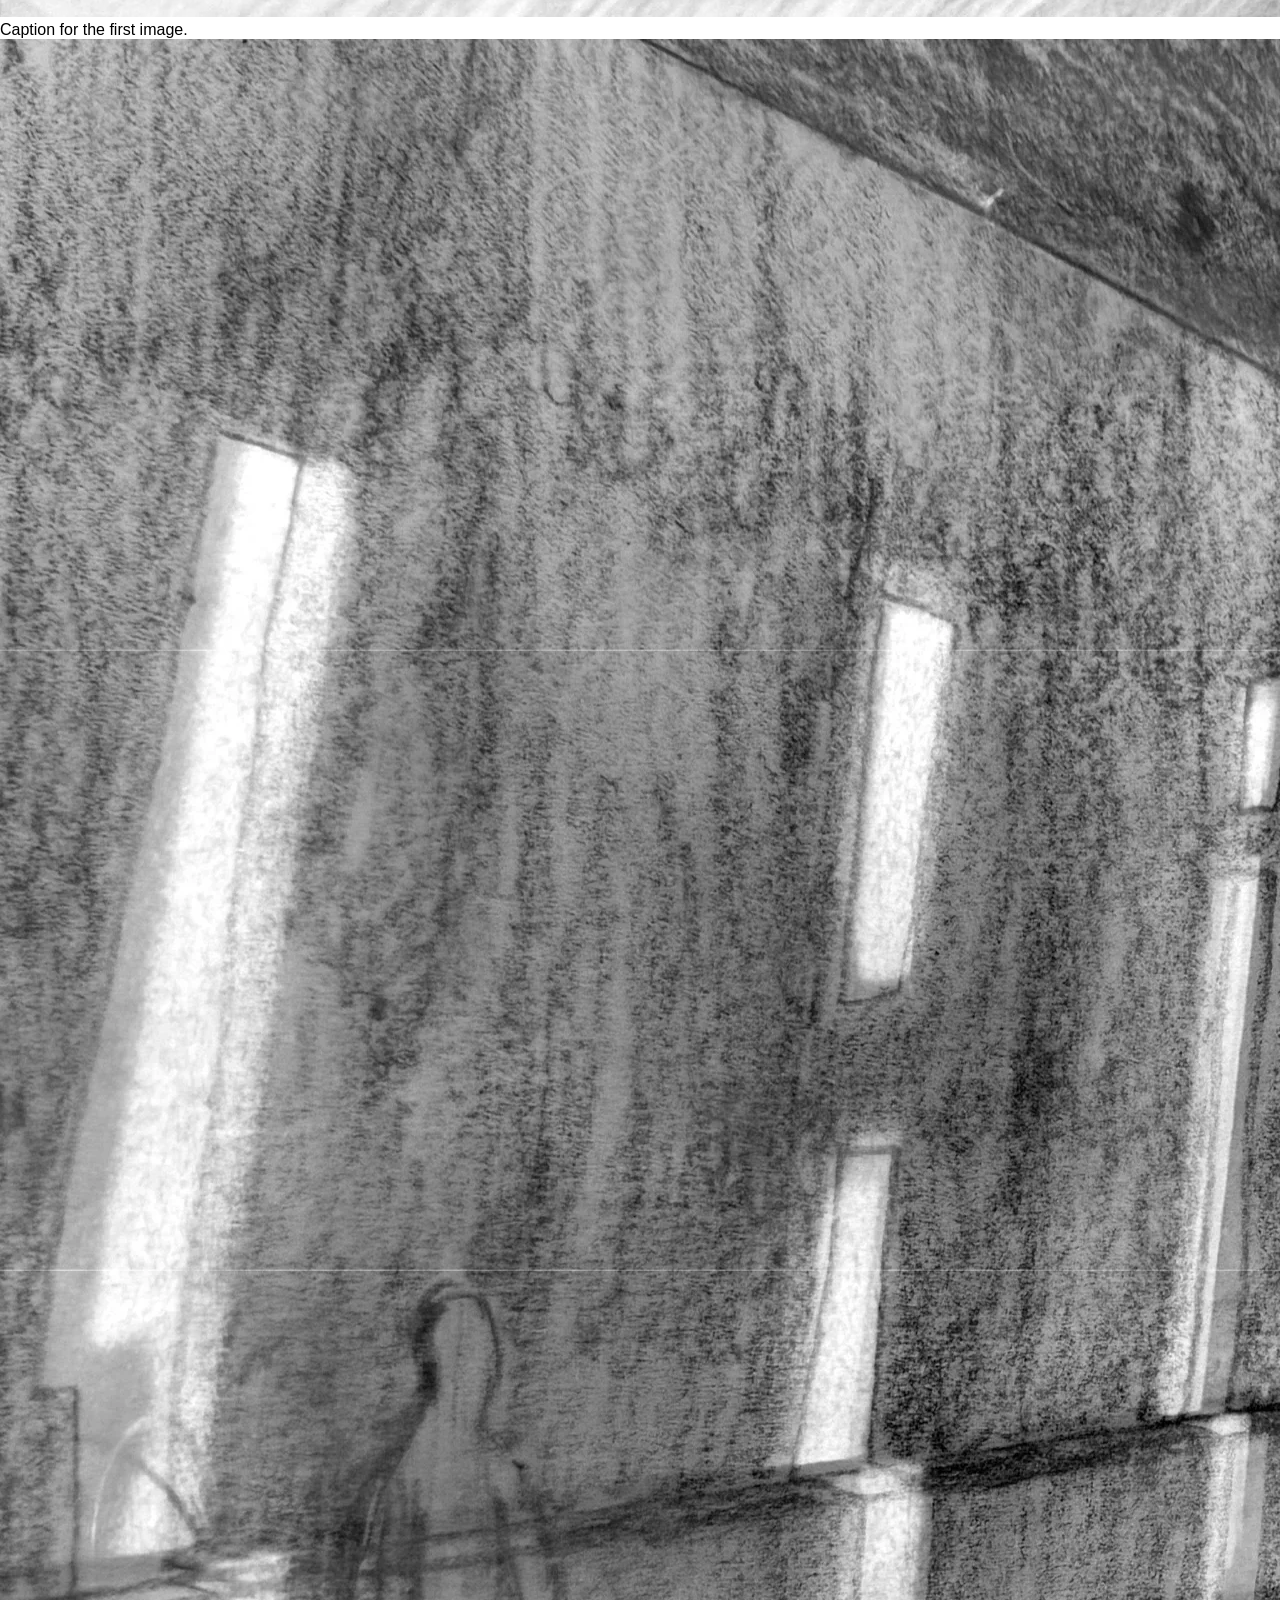
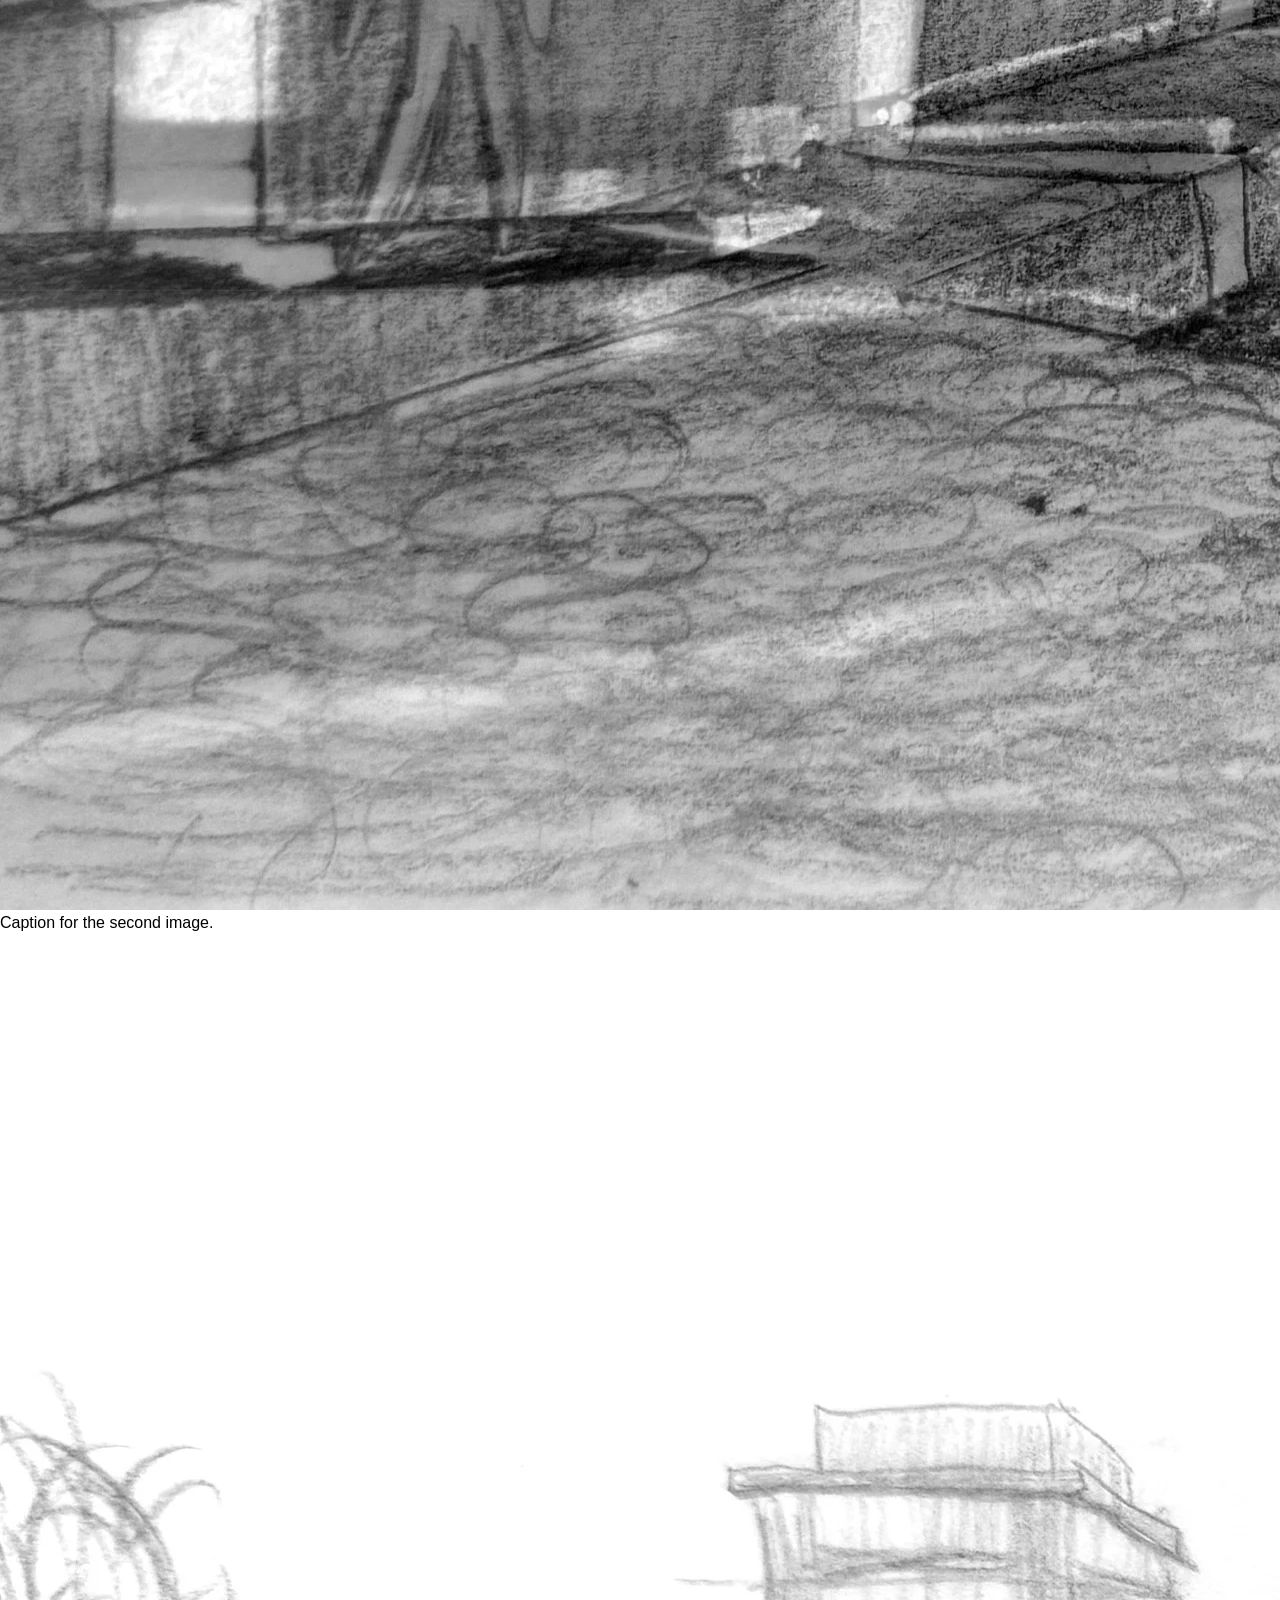
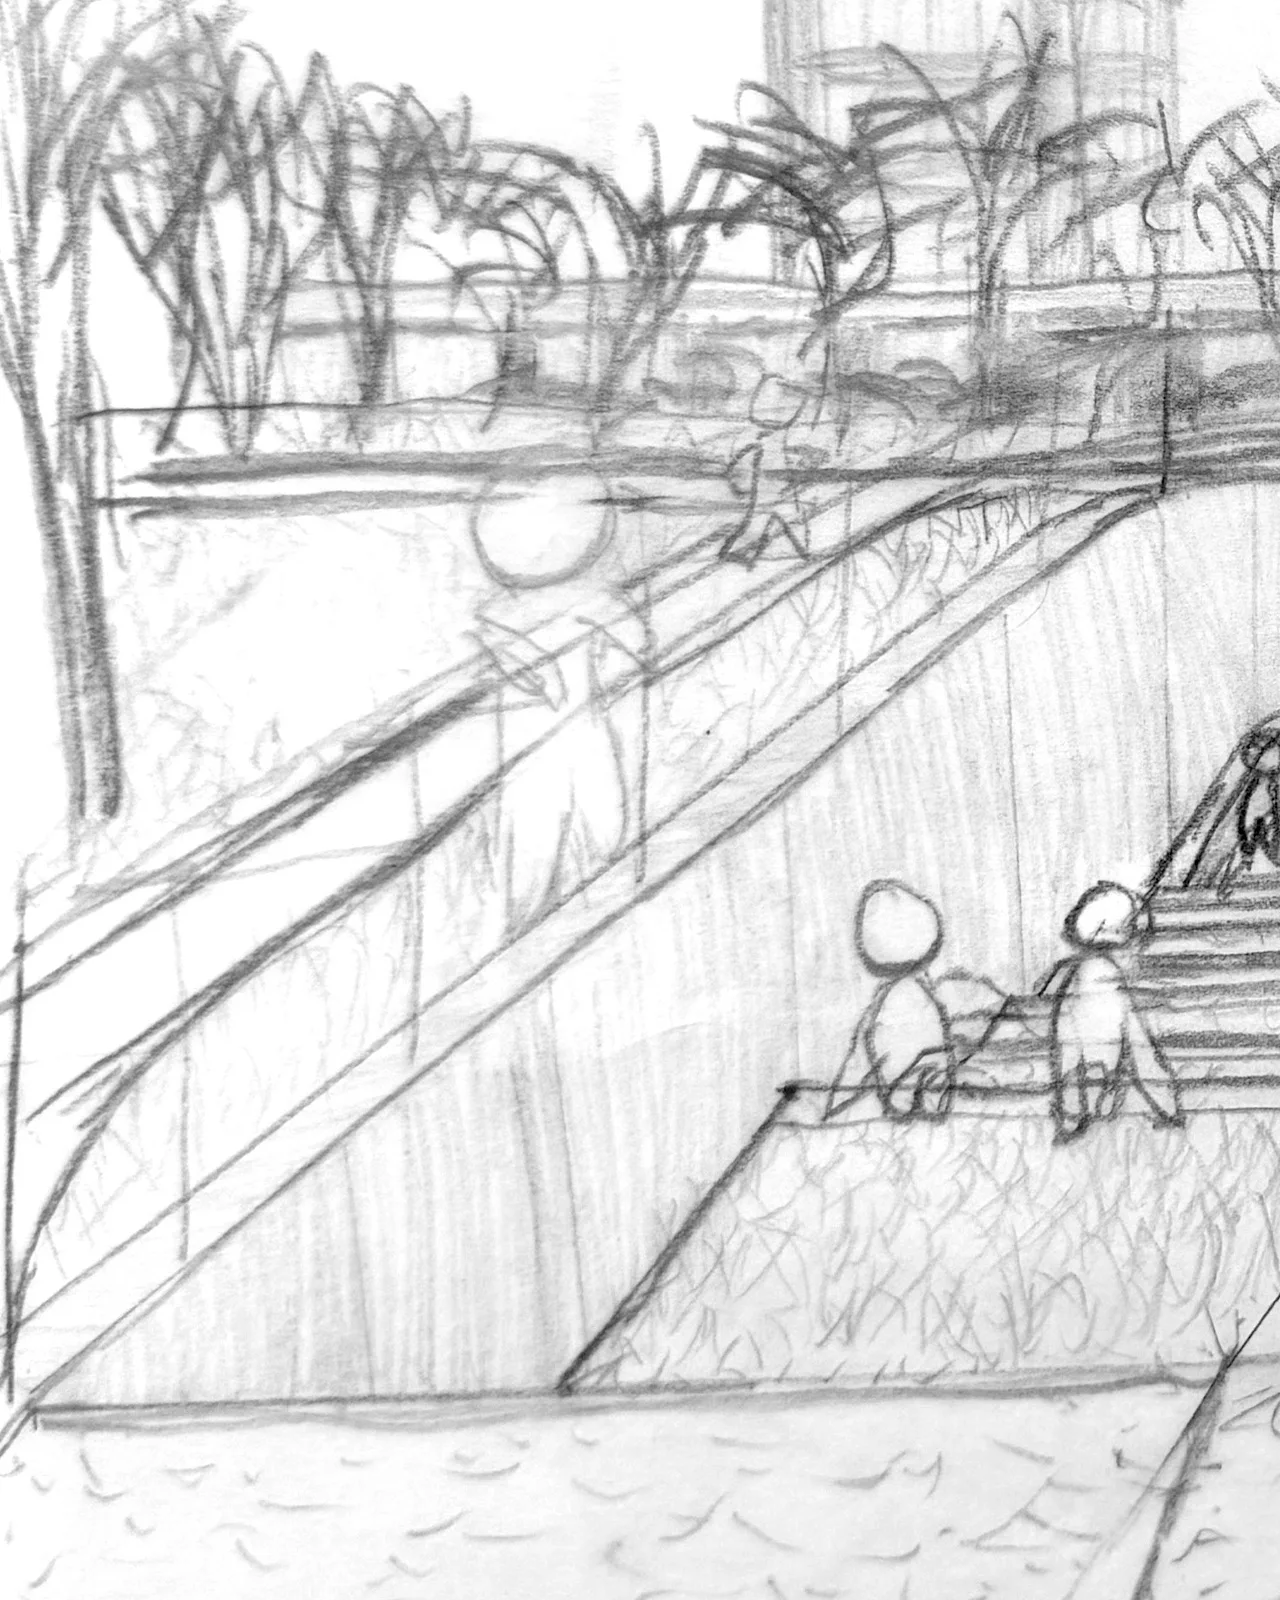
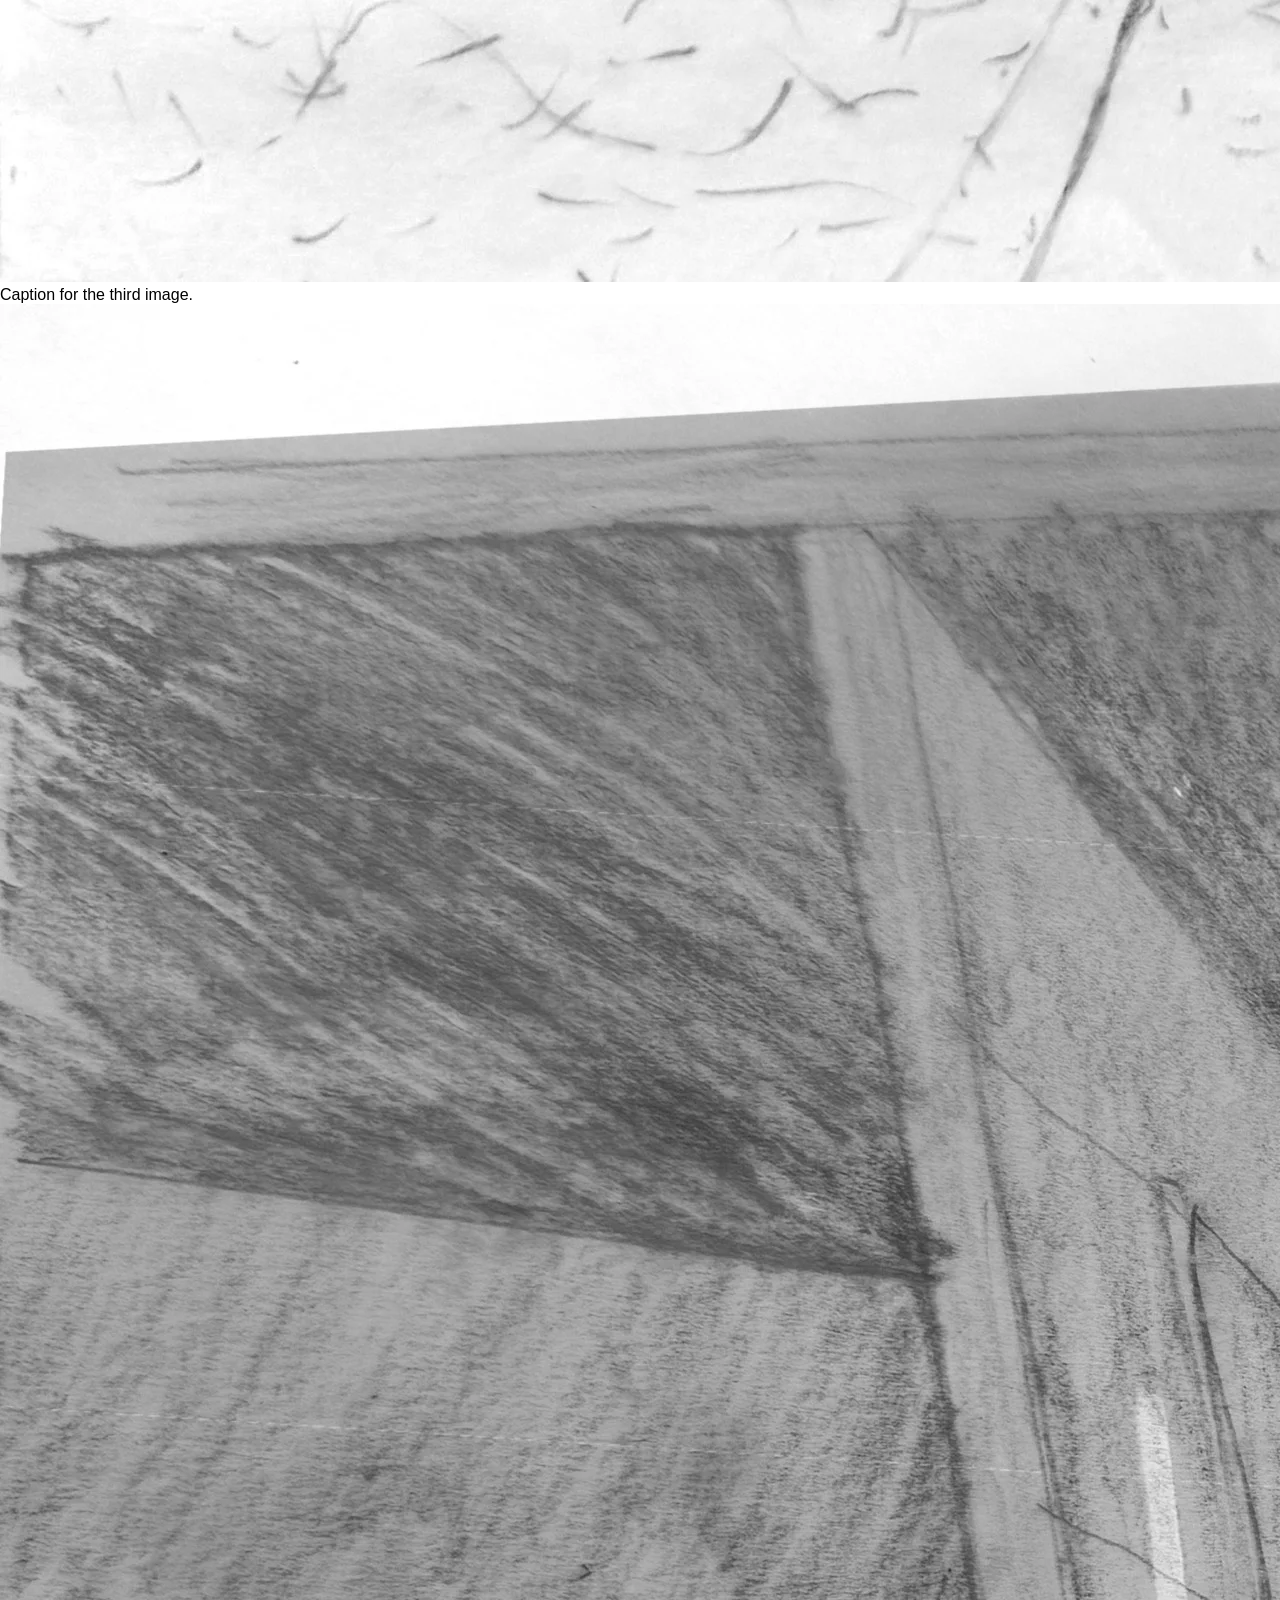
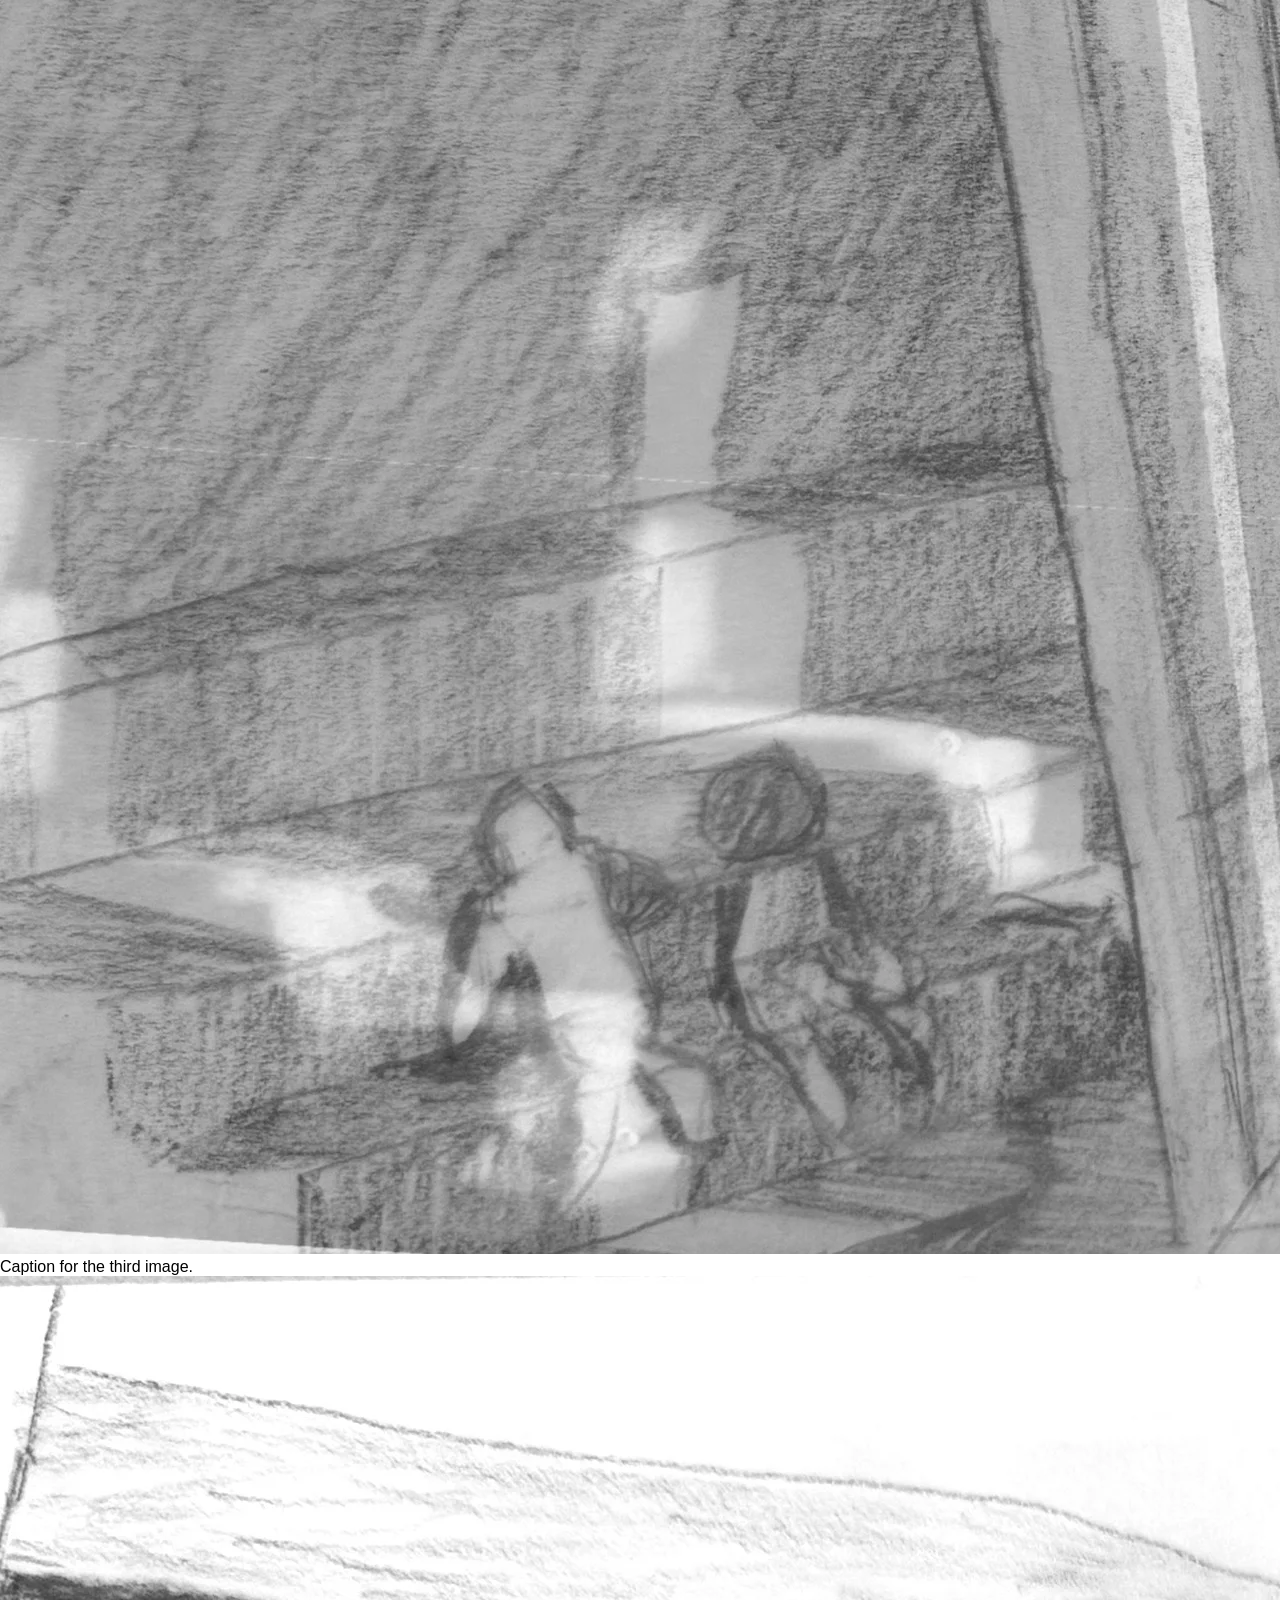
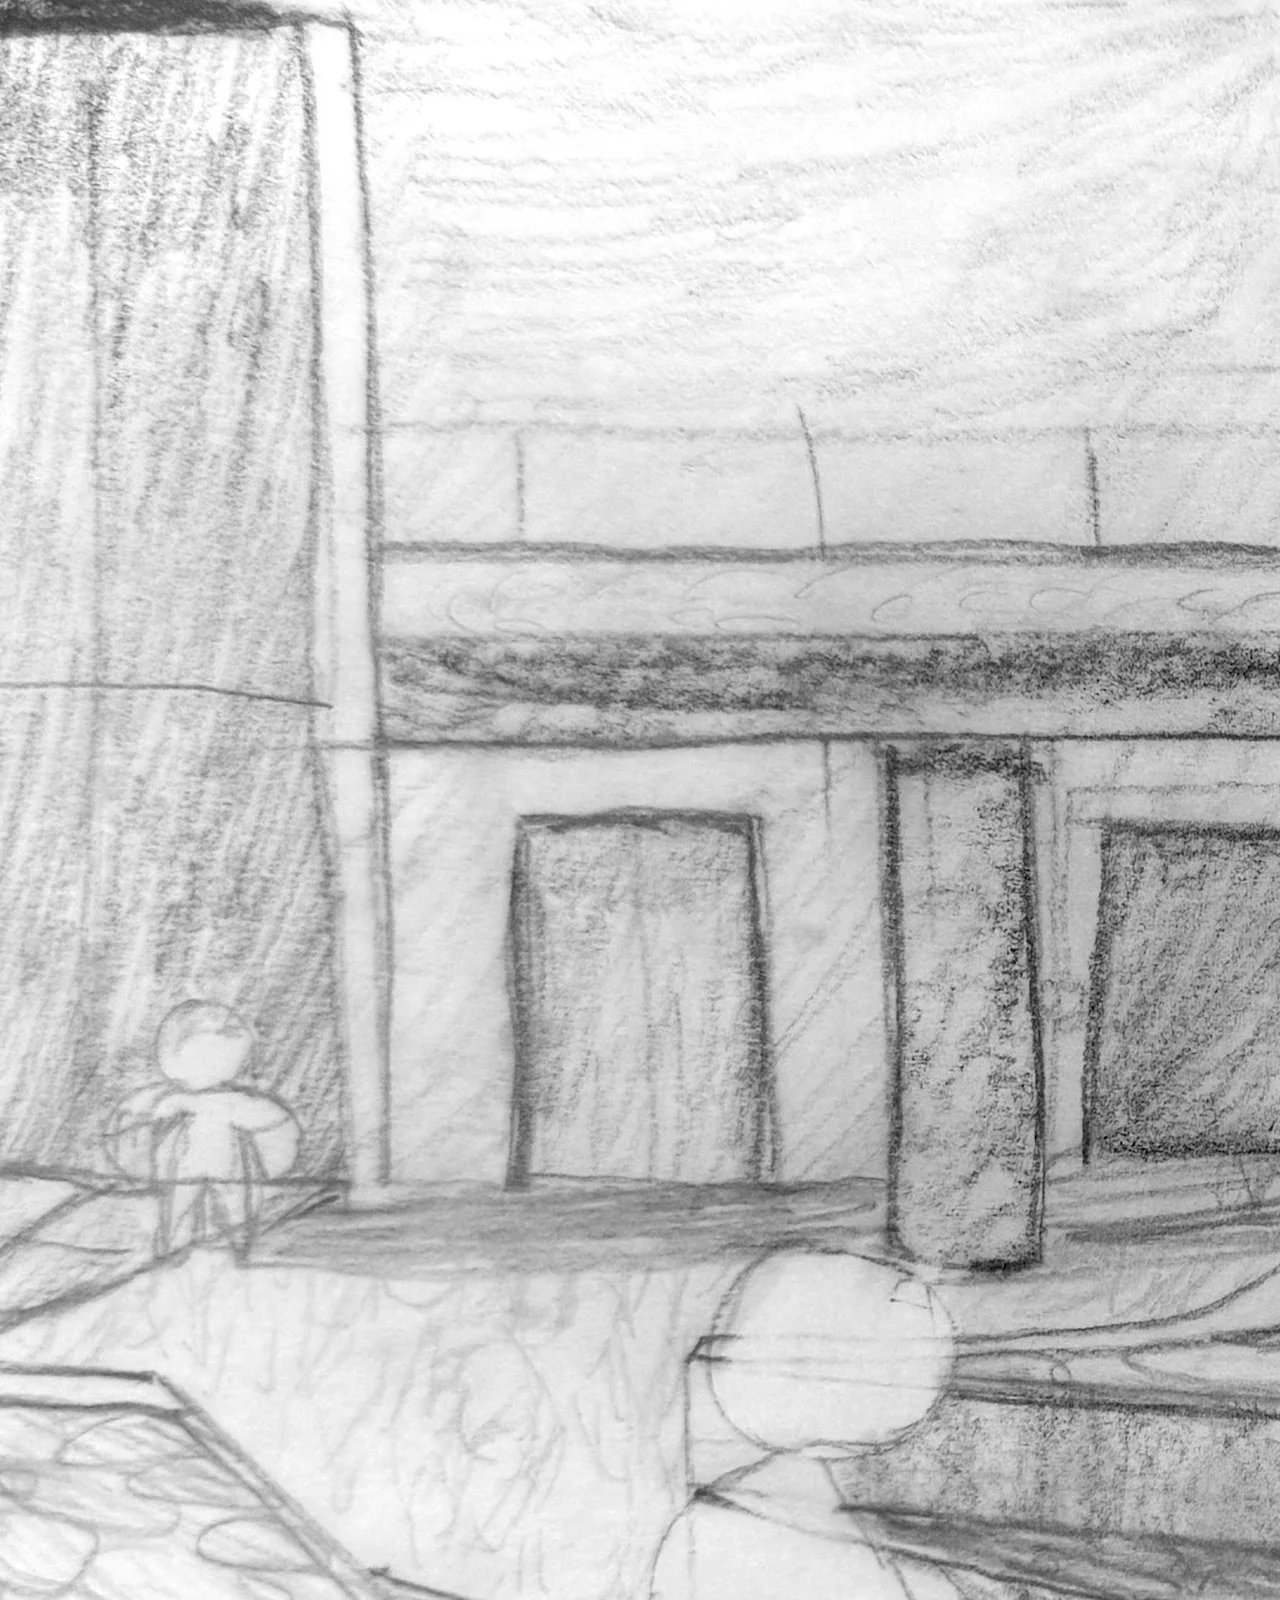
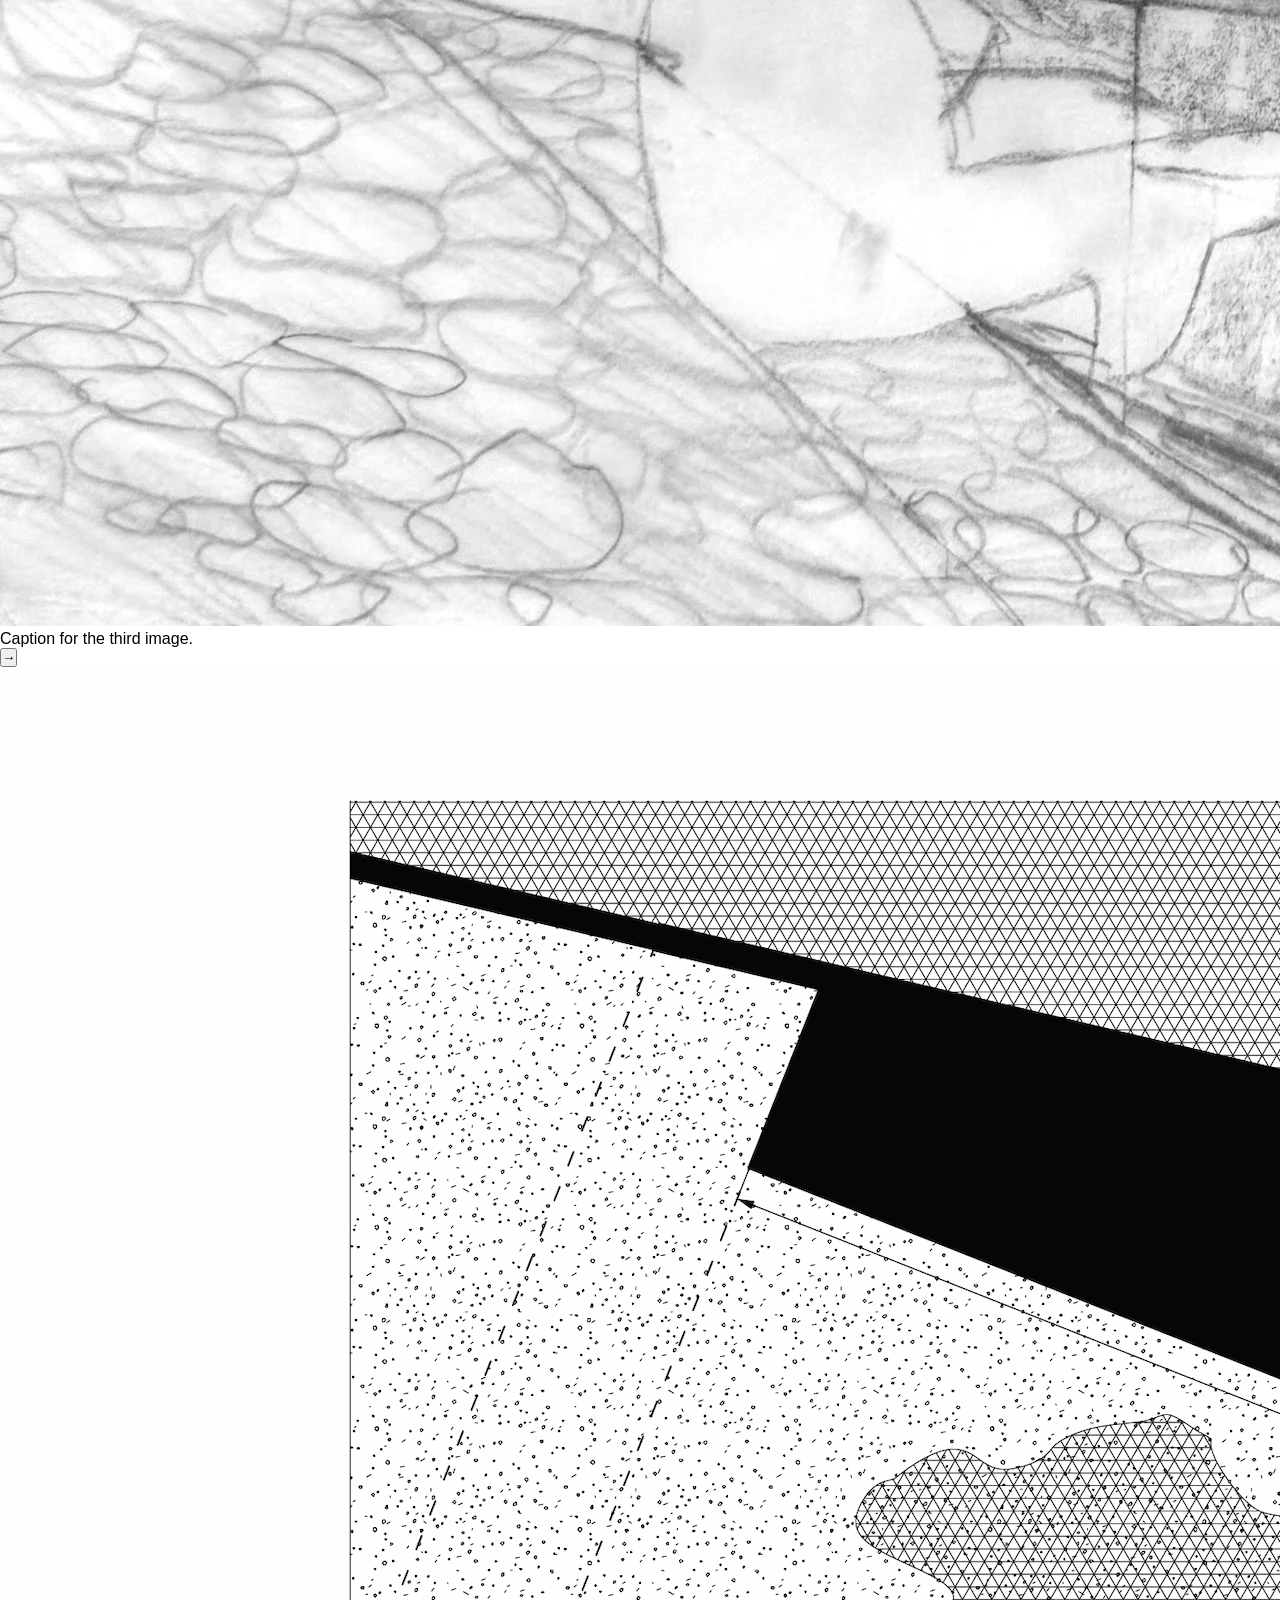
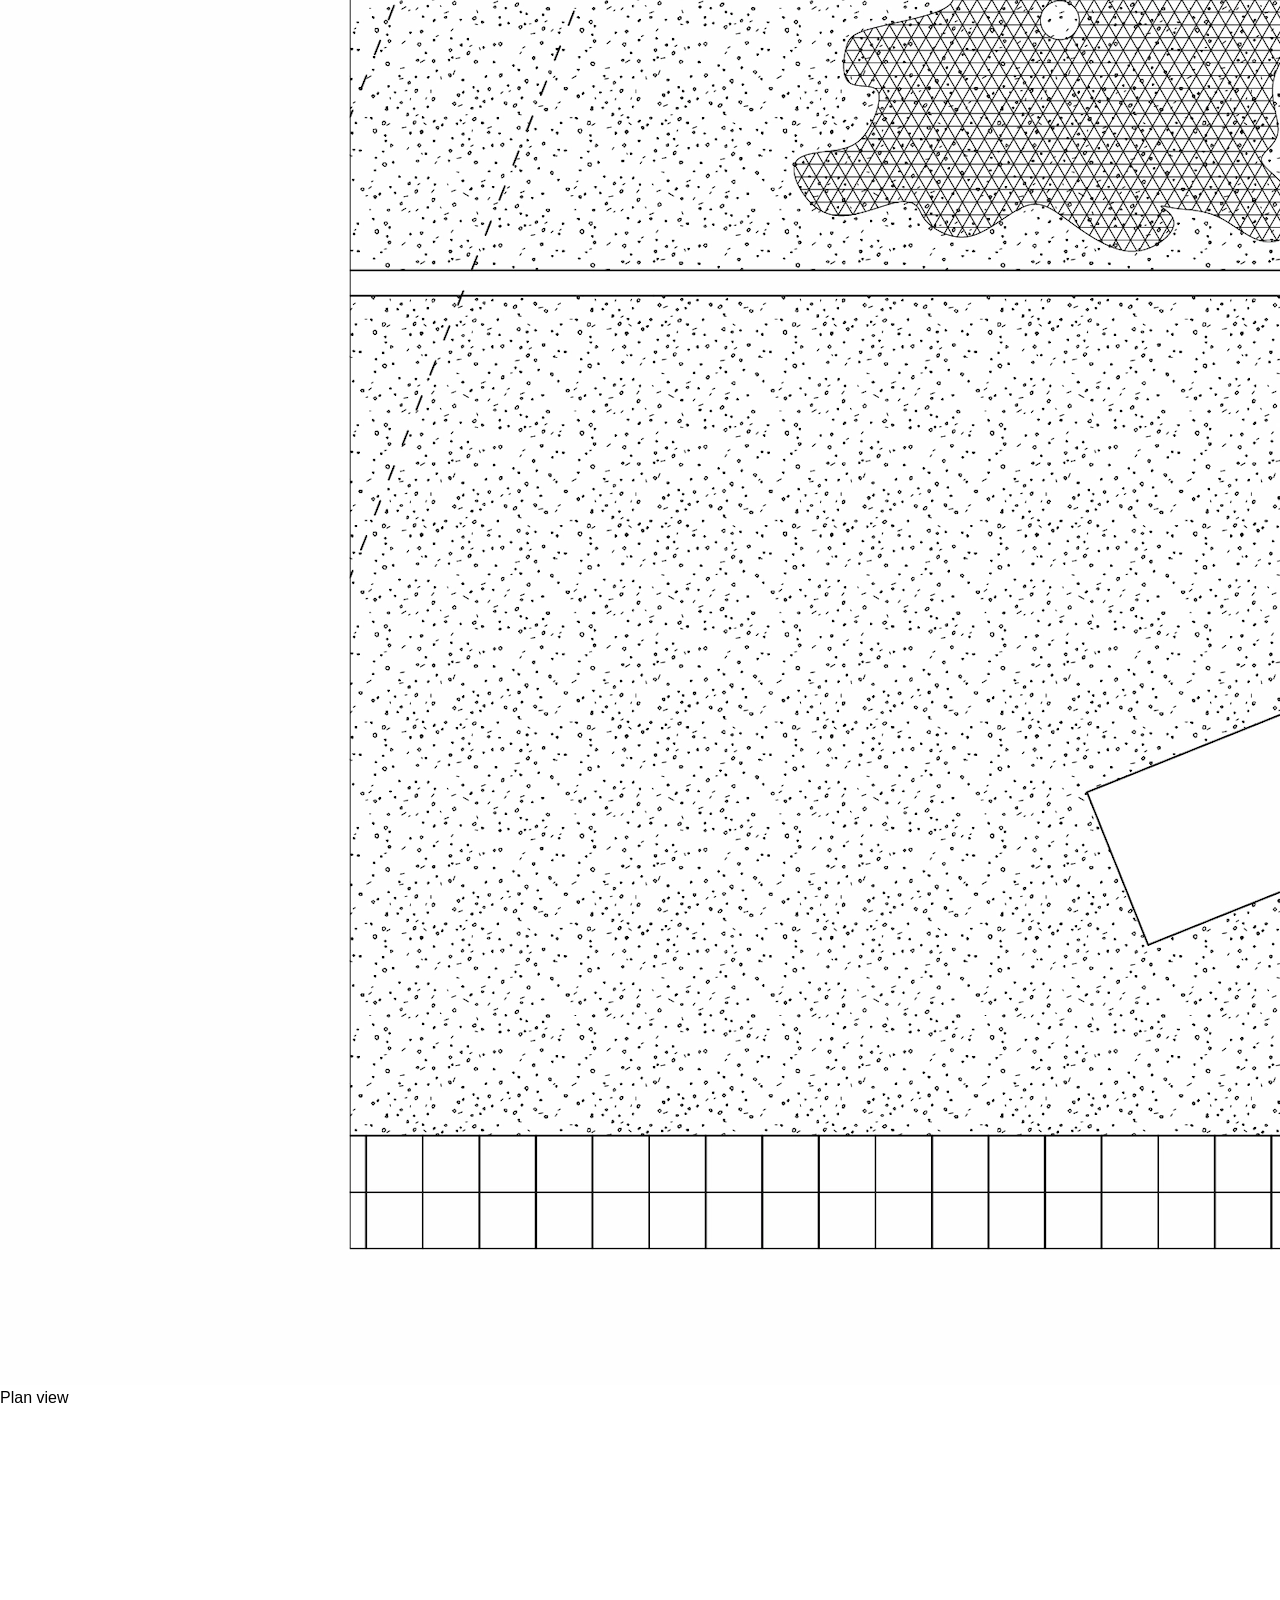
==== commit c18bafac: "Intitial fix 03" ====
--- a/PROJECT-PAGES/project-page-template2.html
+++ b/PROJECT-PAGES/project-page-template2.html
@@ -5,8 +5,8 @@
   <meta name="viewport" content="width=device-width, initial-scale=1.0" />
   <link rel="stylesheet" href="../project-page-styles.2.css">
   <title>Jack Fuller:</title>
-  <link rel="stylesheet" href="/headerstyle.css">
-  <script src="/header-loader.js" defer></script>
+  <link rel="stylesheet" href="../../headerstyle.css">
+  <script src="../../header-loader.js" defer></script>
 
 </head>
 <body data-page="architecture">
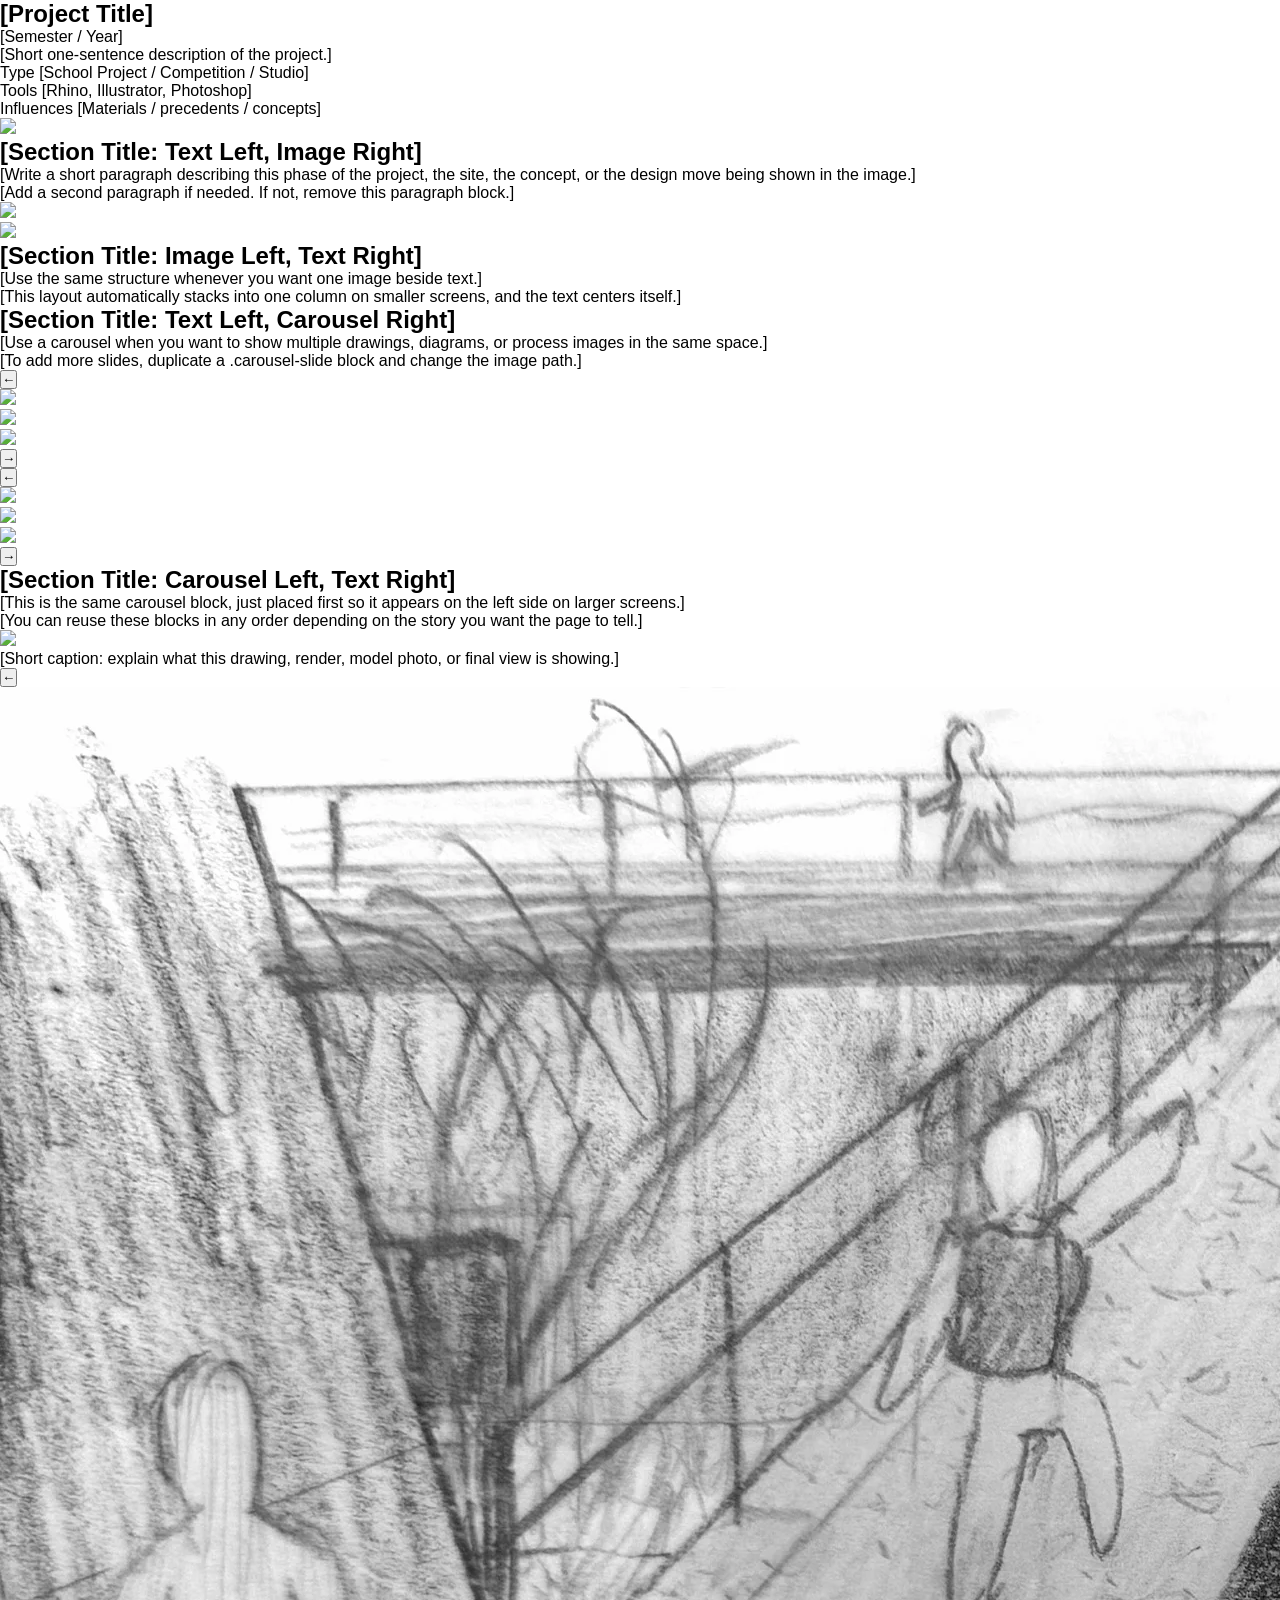
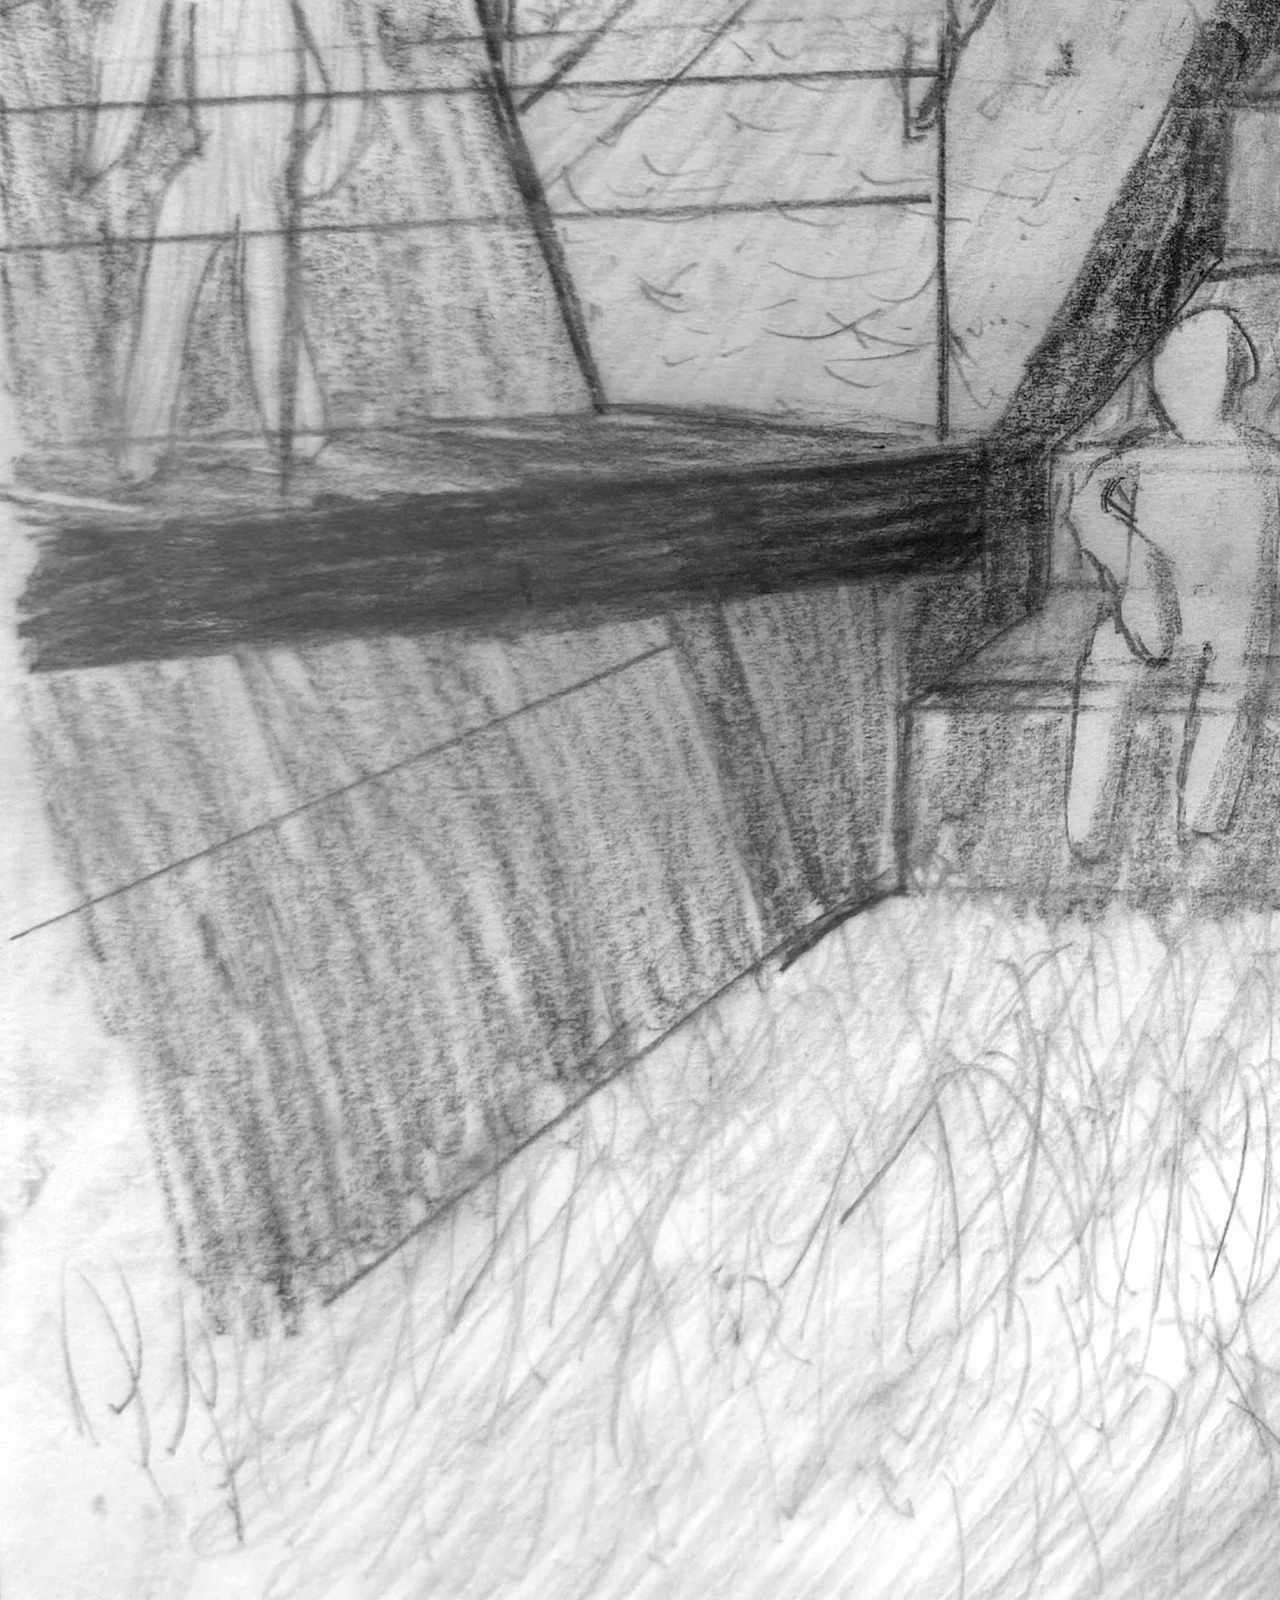
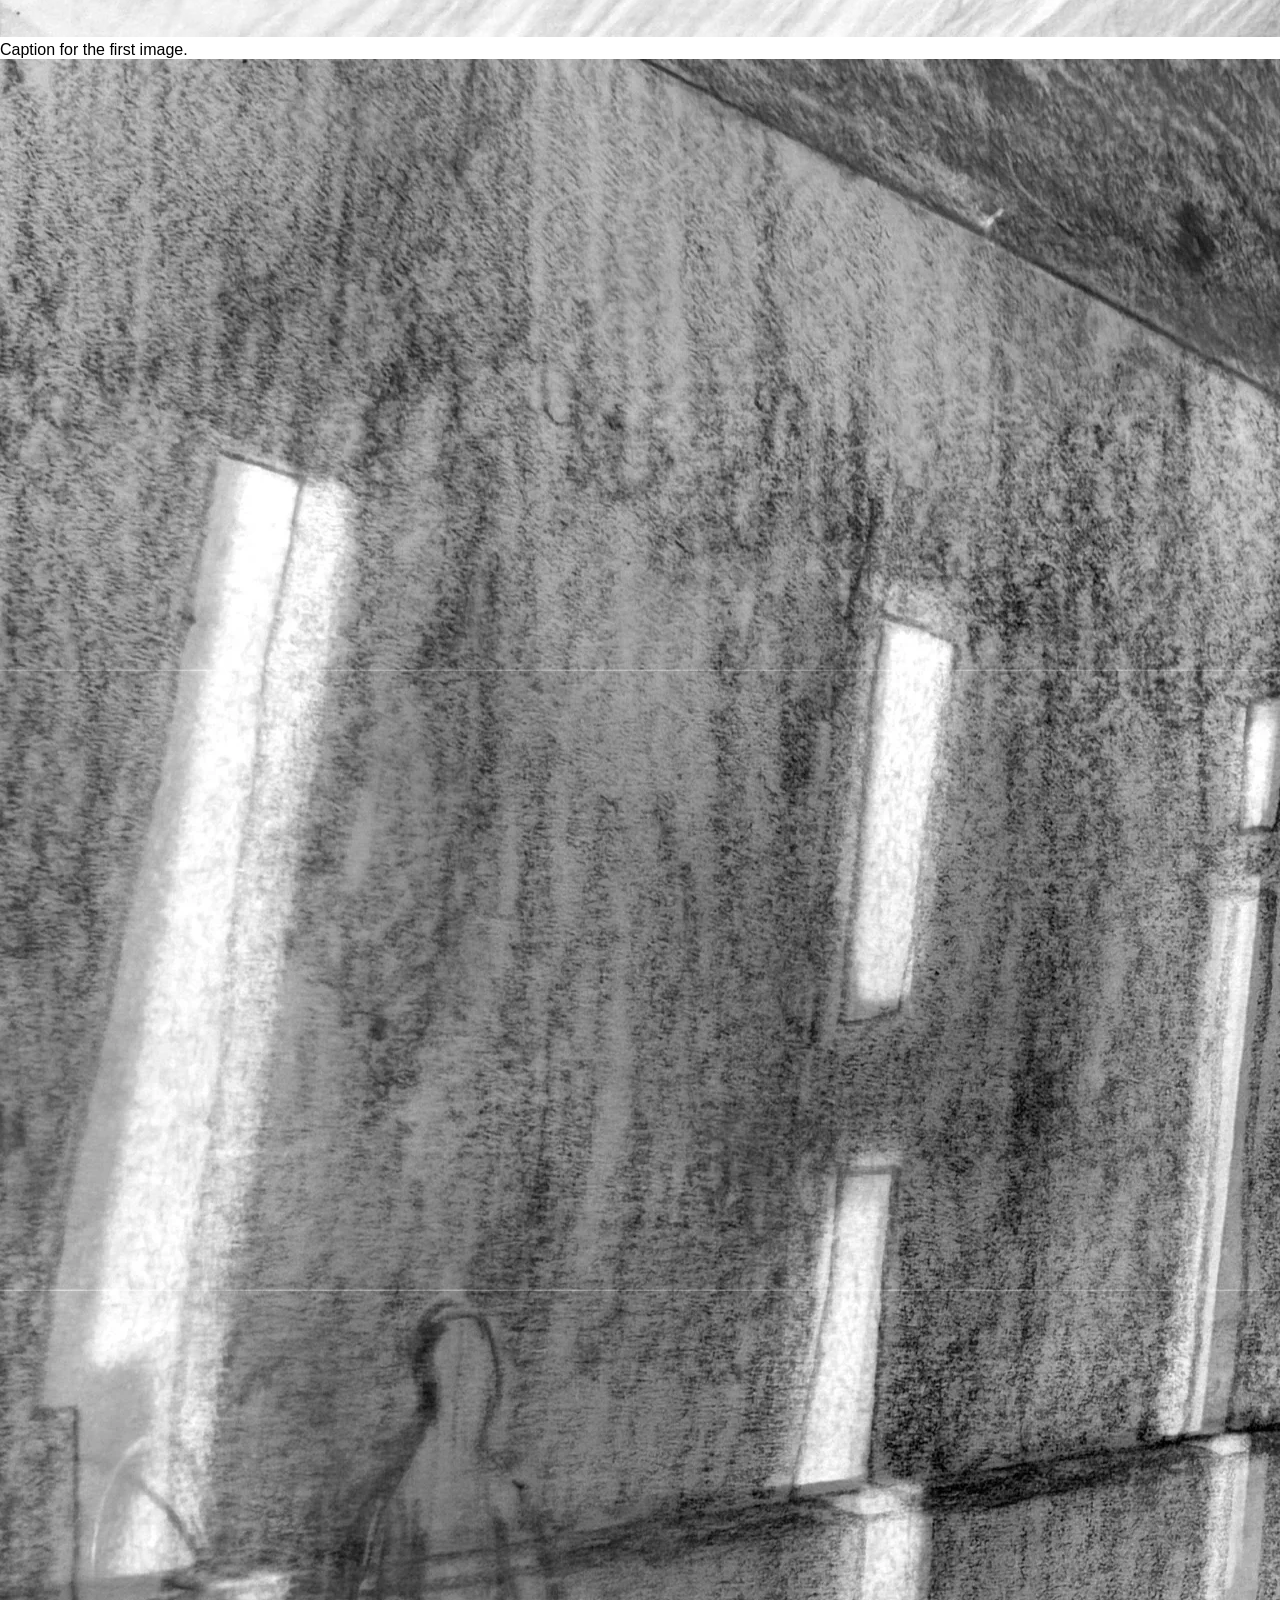
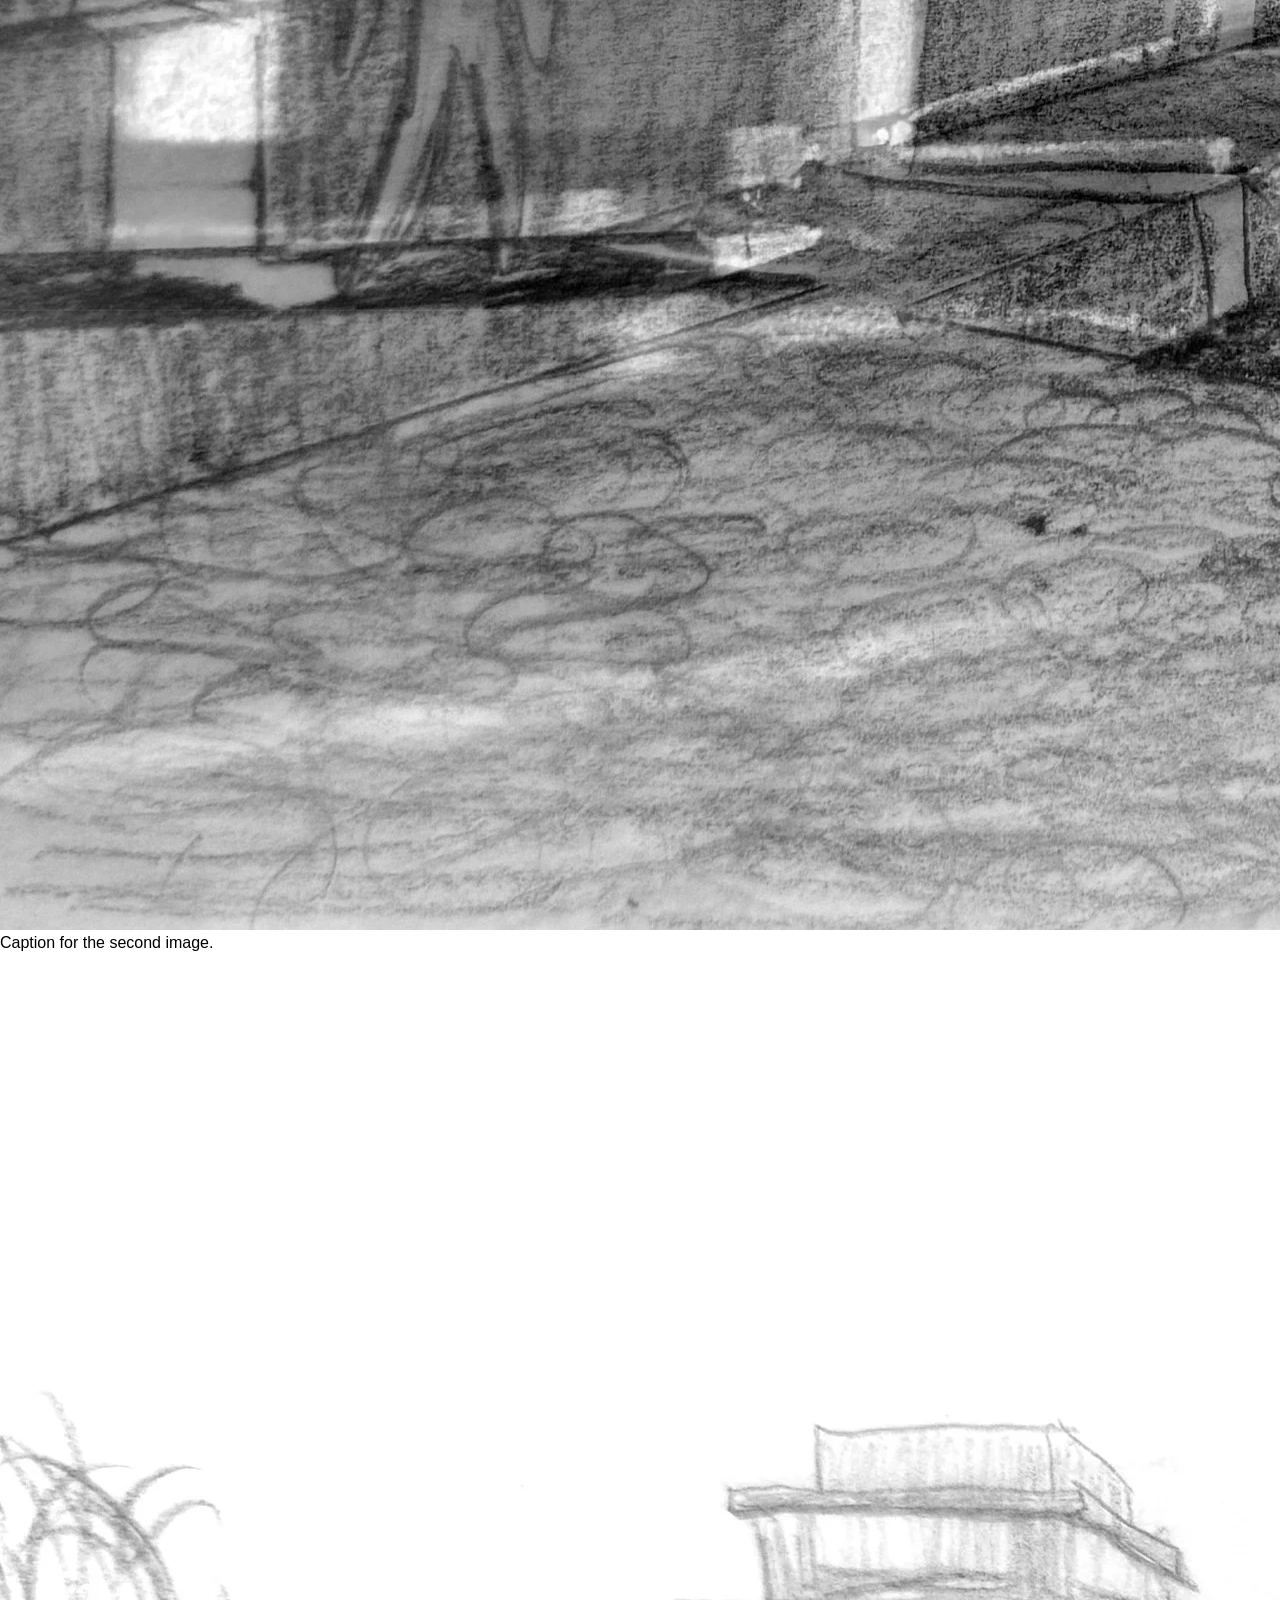
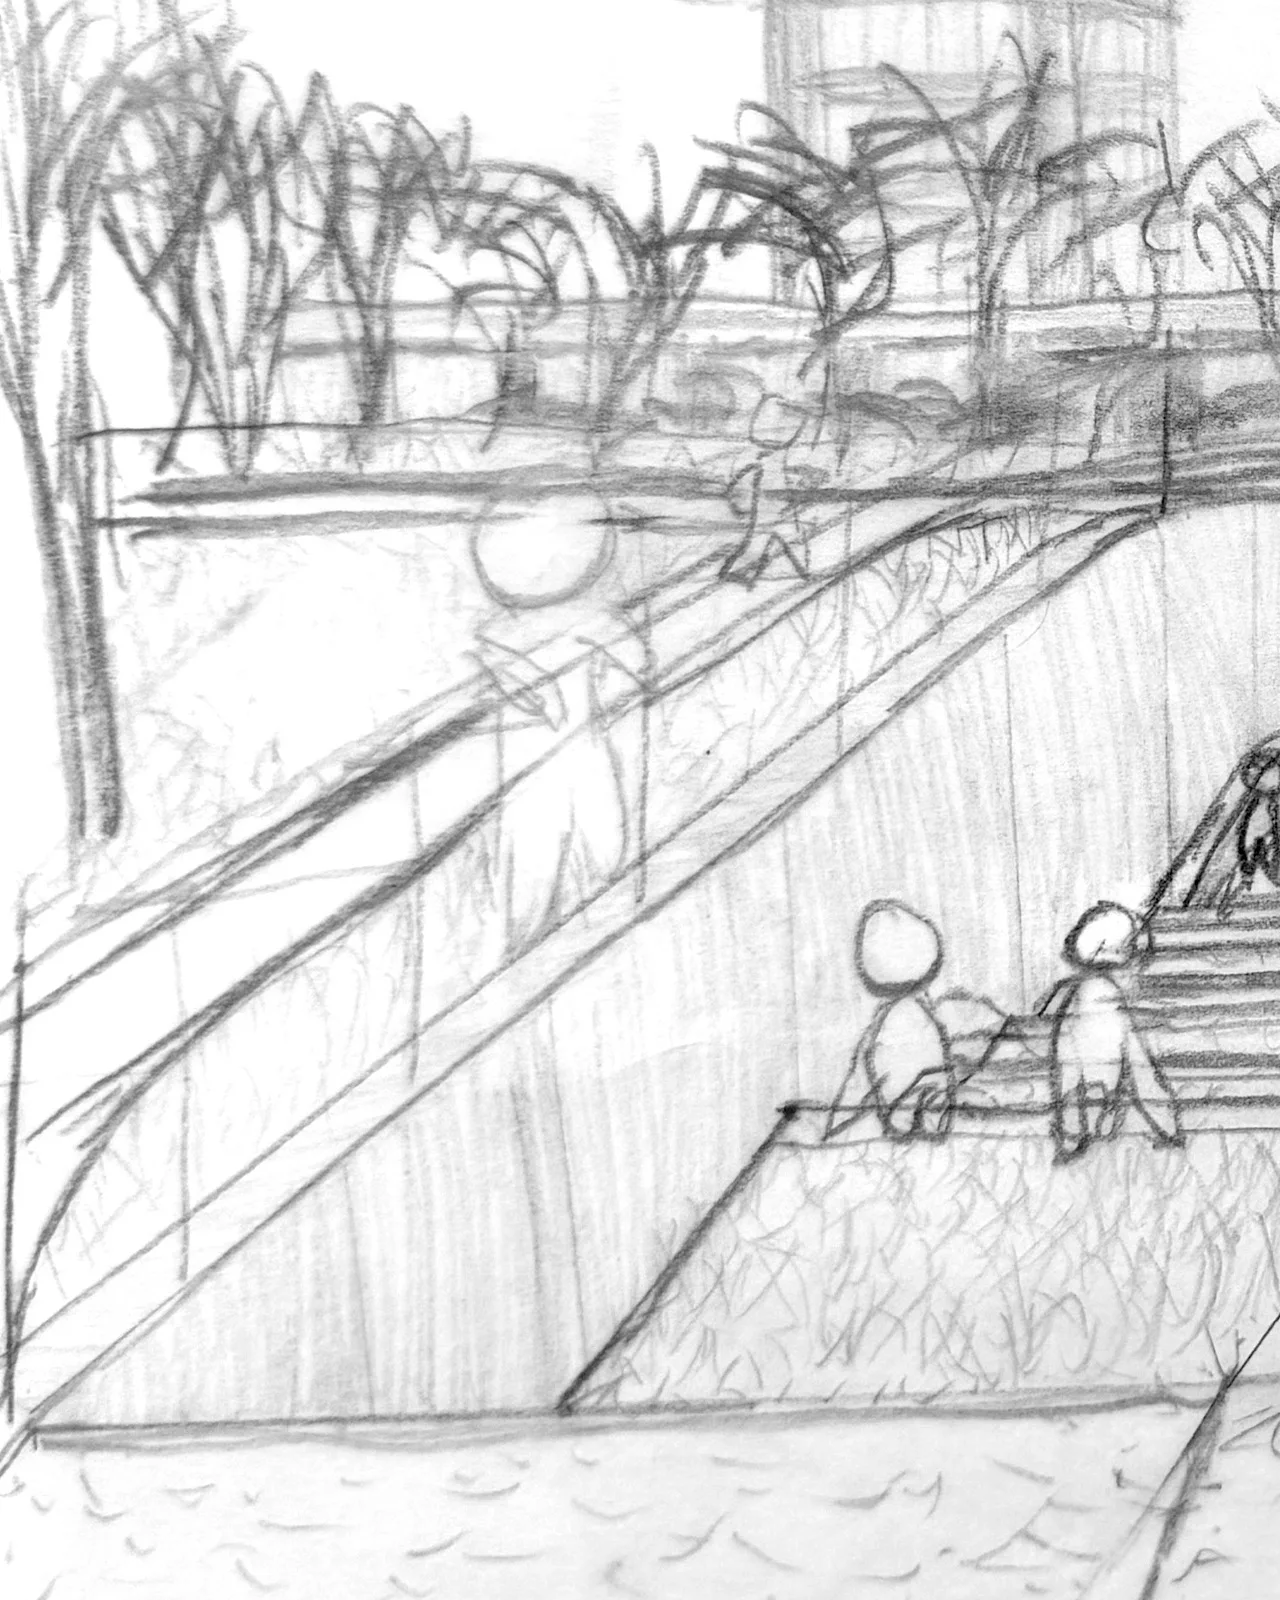
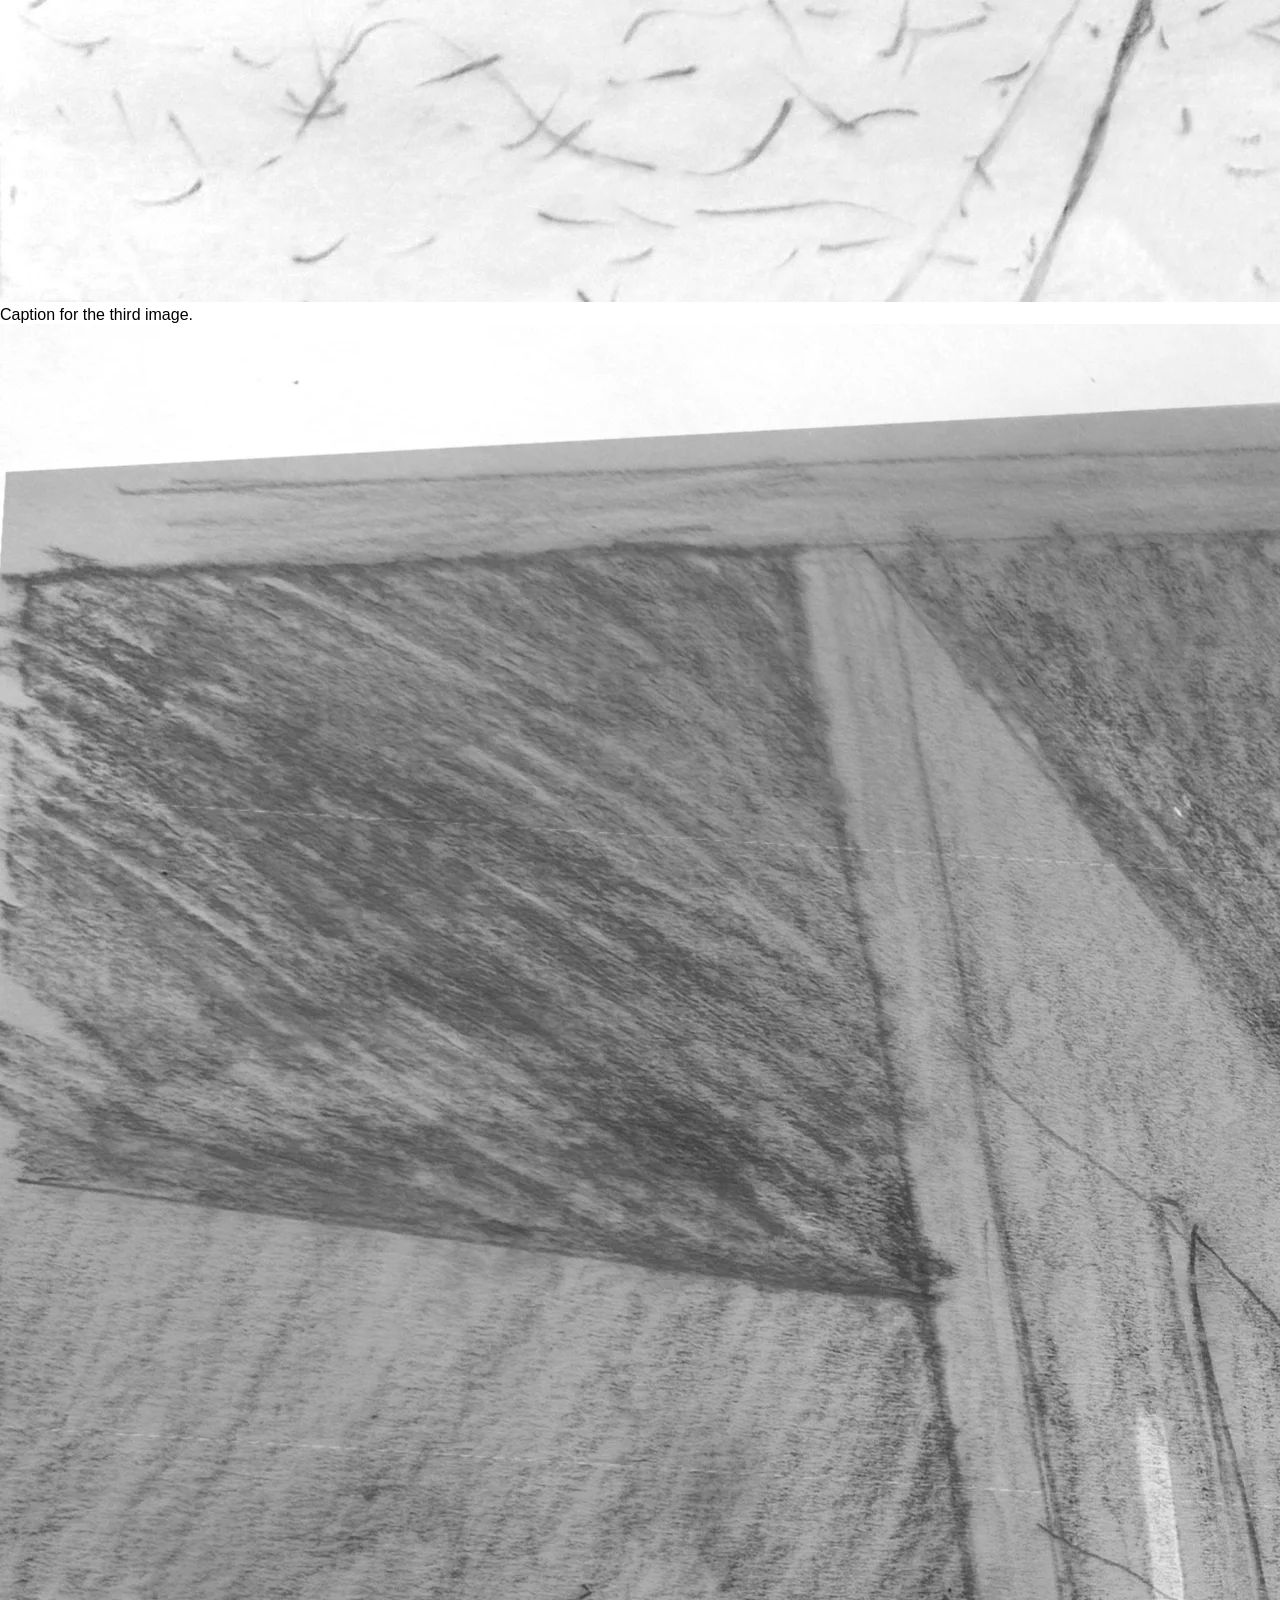
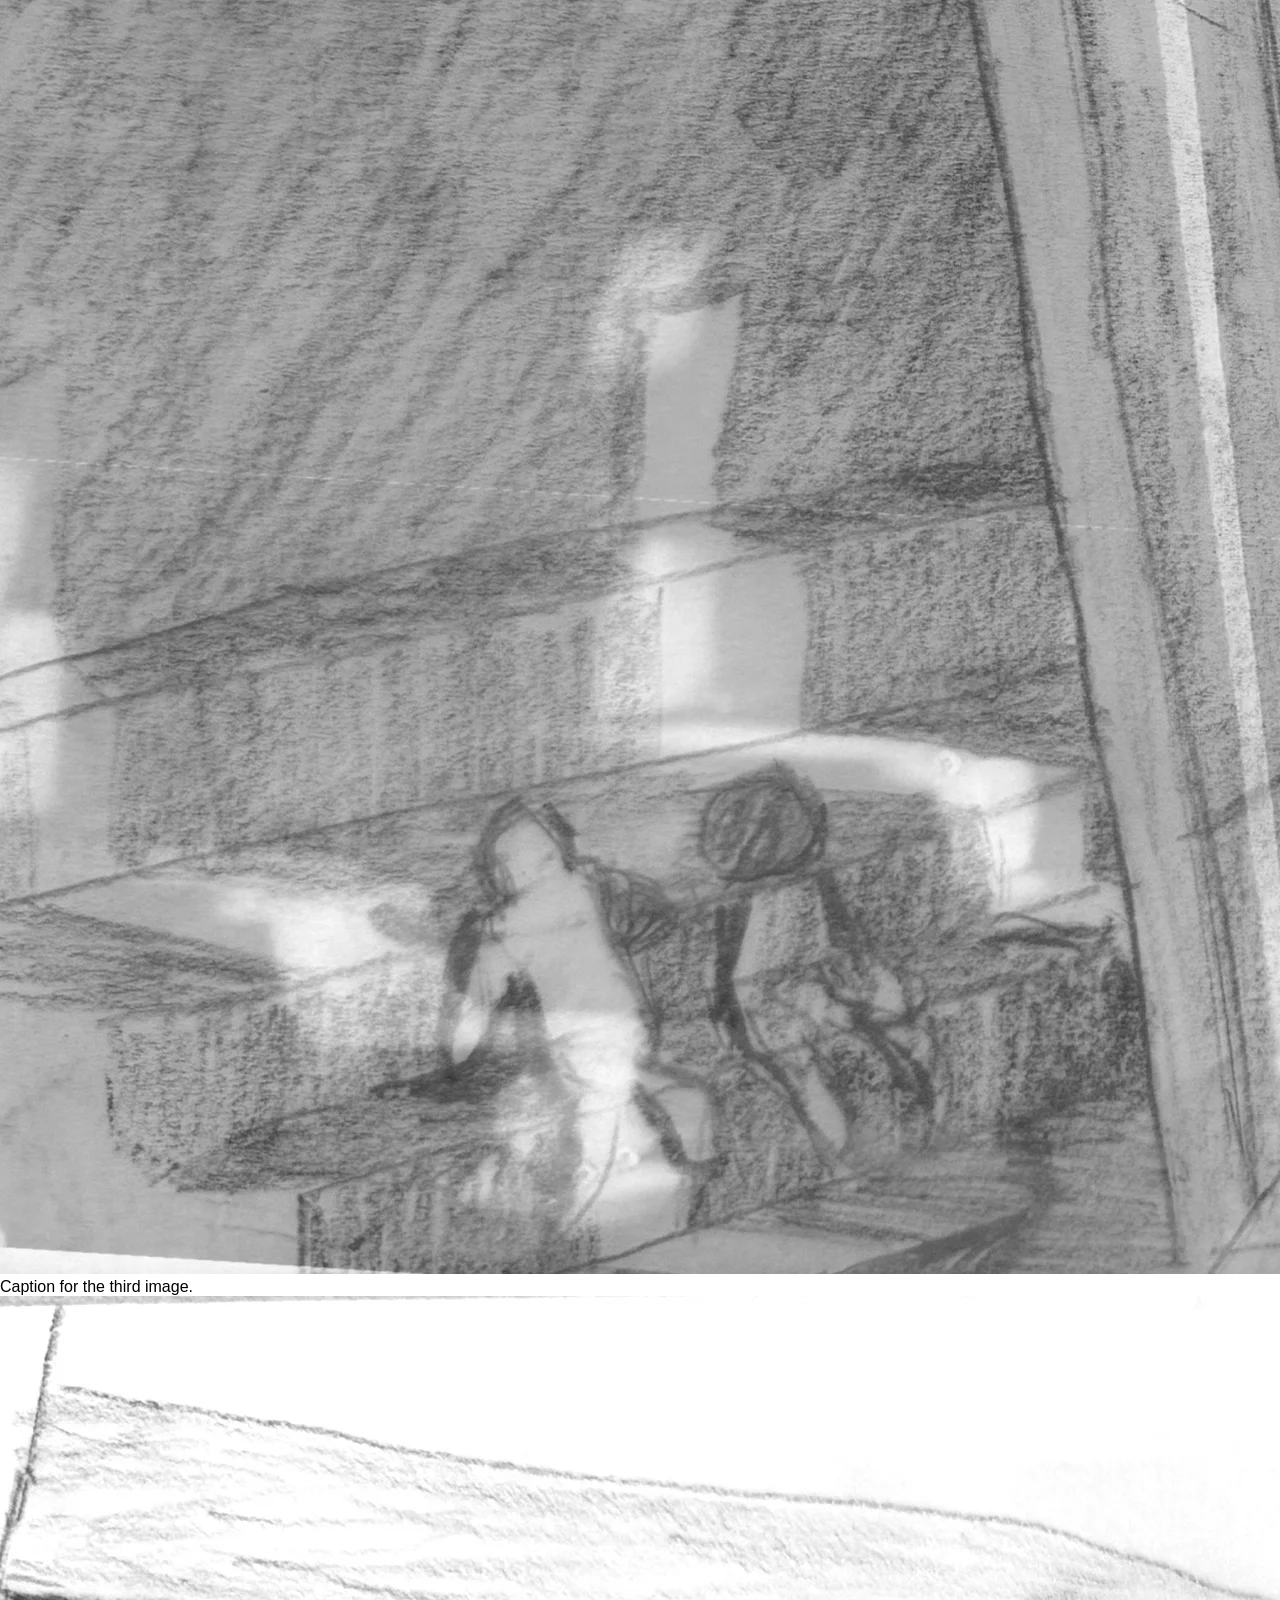
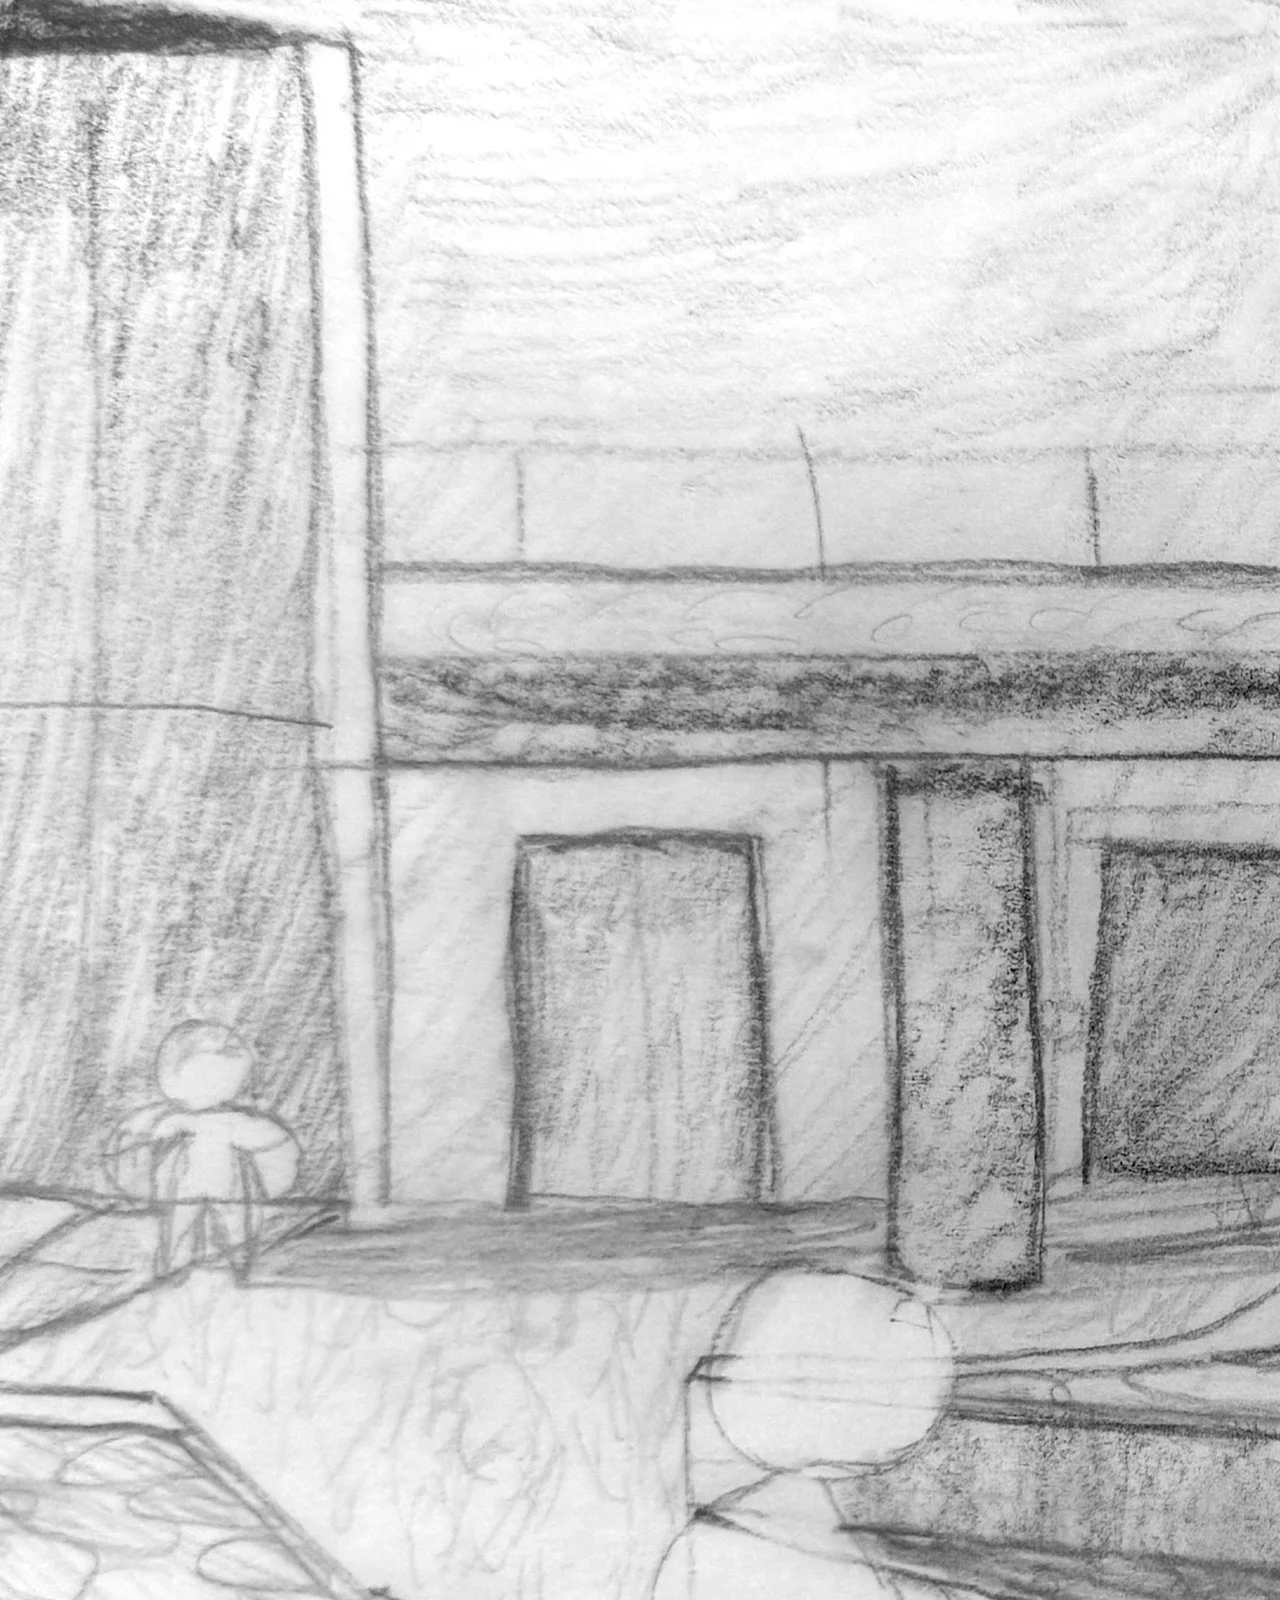
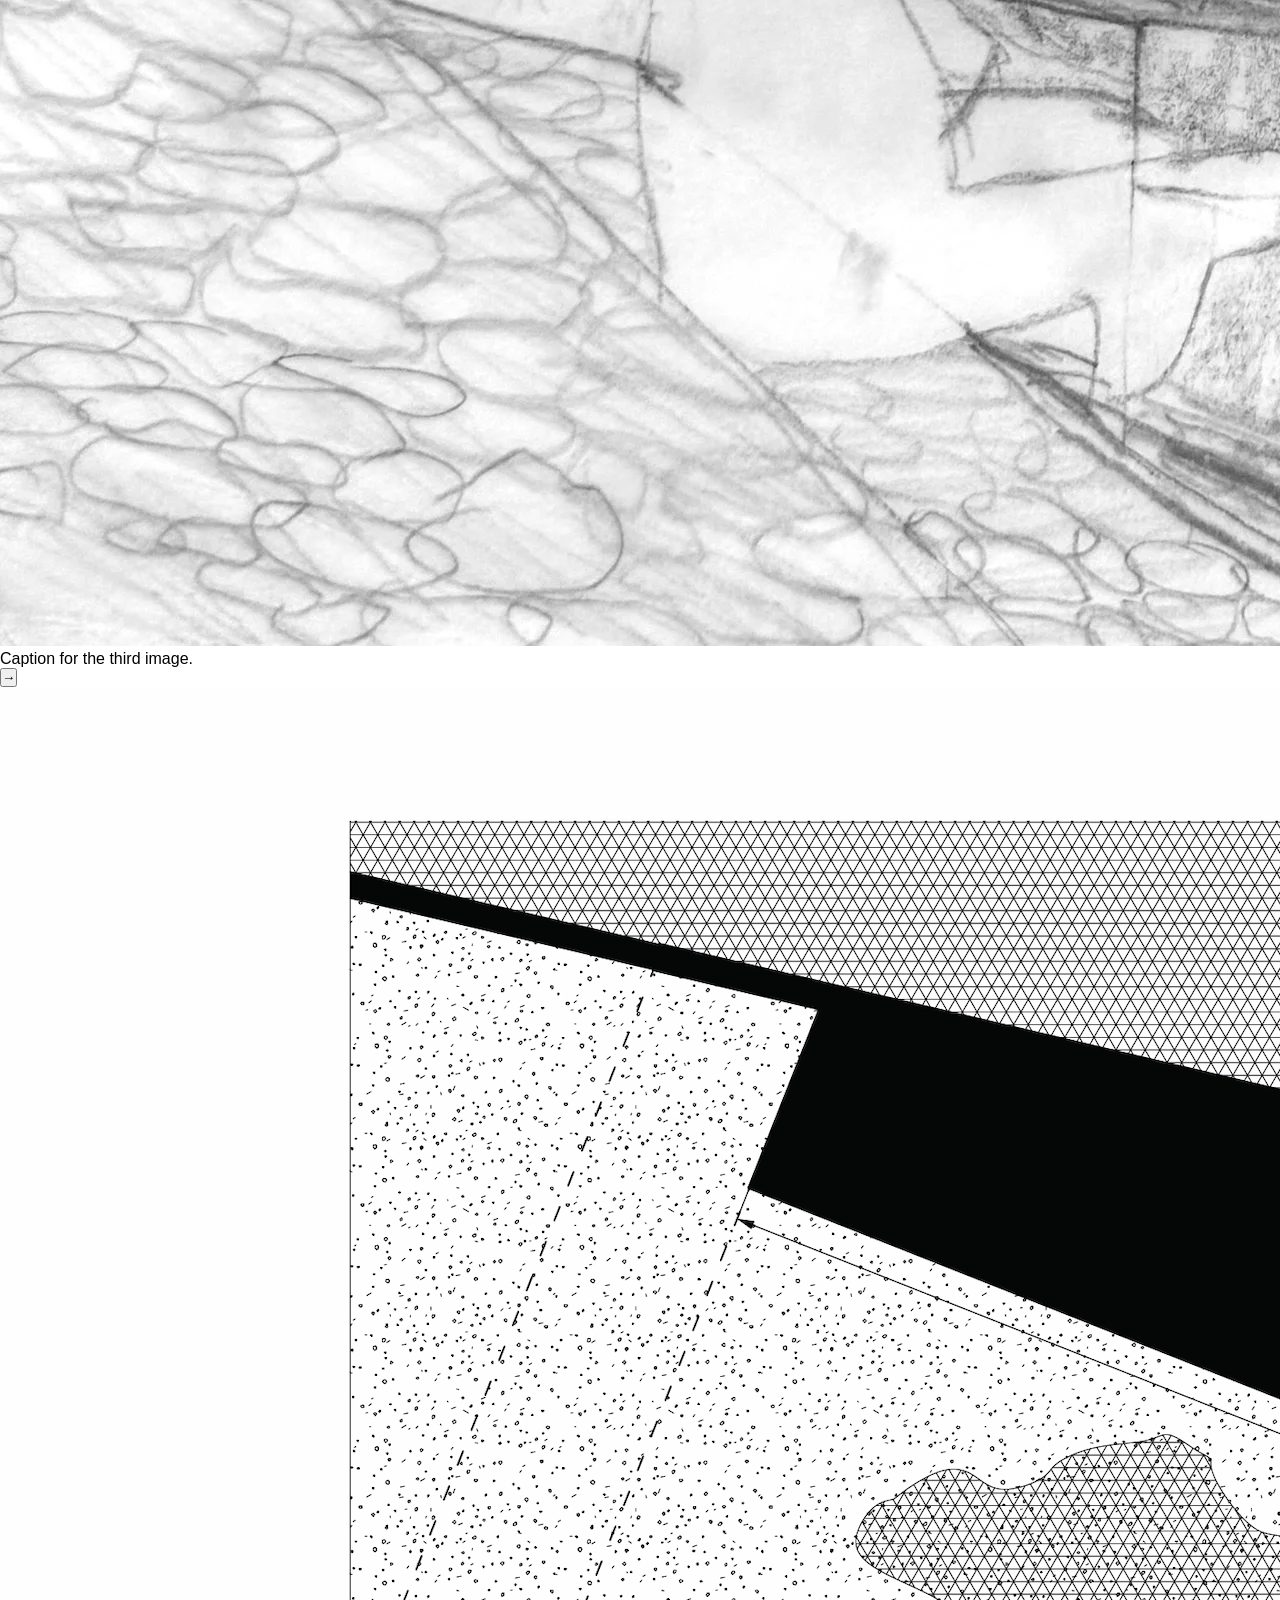
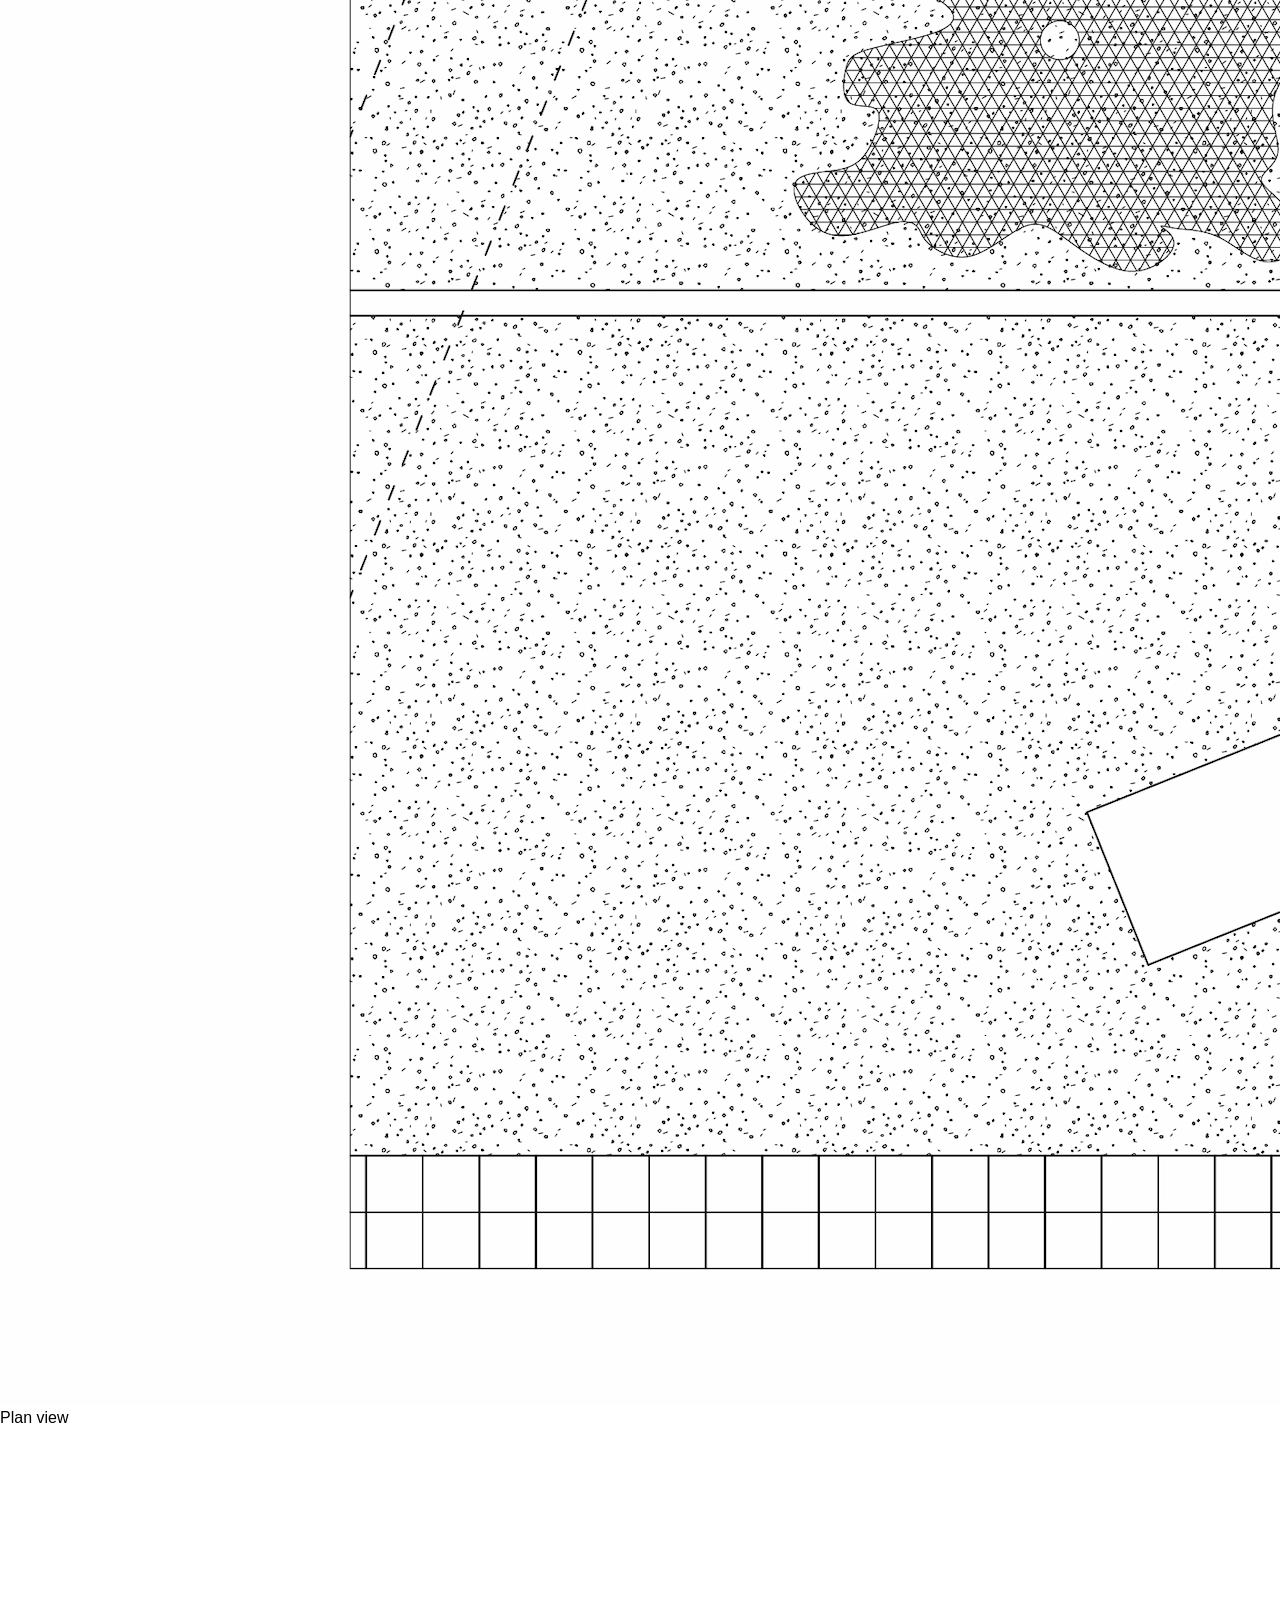
==== commit a35d78be: "Added two projects, other fixes" ====
--- a/PROJECT-PAGES/project-page-template2.html
+++ b/PROJECT-PAGES/project-page-template2.html
@@ -28,7 +28,7 @@
             <span class="meta-value">[School Project / Competition / Studio]</span>
           </div>
           <div class="meta-item">
-            <span class="meta-label">Programs</span>
+            <span class="meta-label">Tools</span>
             <span class="meta-value">[Rhino, Illustrator, Photoshop]</span>
           </div>
           <div class="meta-item">
@@ -39,7 +39,7 @@
       </div>
 
       <div class="hero-image">
-        <img src="images/hero-image.jpg" alt="Hero image for project" />
+        <img src="images/hero-image.jpg" />
       </div>
     </section>
 
@@ -58,14 +58,14 @@
         </div>
 
         <div class="media-frame">
-          <img src="images/right-image.jpg" alt="Project image on the right" />
+          <img src="images/right-image.jpg"  />
         </div>
       </div>
 
       <!-- SINGLE IMAGE ON THE LEFT -->
       <div class="media-block">
         <div class="media-frame">
-          <img src="images/left-image.jpg" alt="Project image on the left" />
+          <img src="images/left-image.jpg"  />
         </div>
 
         <div class="media-text">
@@ -98,13 +98,13 @@
 
           <div class="carousel-track">
             <div class="carousel-slide">
-              <img src="images/carousel-right-1.jpg" alt="Carousel image 1" />
-            </div>
-            <div class="carousel-slide">
-              <img src="images/carousel-right-2.jpg" alt="Carousel image 2" />
-            </div>
-            <div class="carousel-slide">
-              <img src="images/carousel-right-3.jpg" alt="Carousel image 3" />
+              <img src="images/carousel-right-1.jpg"  />
+            </div>
+            <div class="carousel-slide">
+              <img src="images/carousel-right-2.jpg"  />
+            </div>
+            <div class="carousel-slide">
+              <img src="images/carousel-right-3.jpg"  />
             </div>
           </div>
 
@@ -120,13 +120,13 @@
 
           <div class="carousel-track">
             <div class="carousel-slide">
-              <img src="images/carousel-left-1.jpg" alt="Carousel image 1" />
-            </div>
-            <div class="carousel-slide">
-              <img src="images/carousel-left-2.jpg" alt="Carousel image 2" />
-            </div>
-            <div class="carousel-slide">
-              <img src="images/carousel-left-3.jpg" alt="Carousel image 3" />
+              <img src="images/carousel-left-1.jpg"  />
+            </div>
+            <div class="carousel-slide">
+              <img src="images/carousel-left-2.jpg" />
+            </div>
+            <div class="carousel-slide">
+              <img src="images/carousel-left-3.jpg" />
             </div>
           </div>
 
@@ -149,7 +149,7 @@
       <!-- FULL-WIDTH IMAGE WITH CAPTION -->
       <figure class="full-image">
         <div class="full-image-frame">
-          <img src="images/full-width-image.jpg" alt="Large project image" />
+          <img src="images/full-width-image.jpg"  />
         </div>
         <figcaption class="image-caption">
           [Short caption: explain what this drawing, render, model photo, or final view is showing.]
@@ -169,35 +169,35 @@
     <div class="full-carousel-viewport">
       <div class="full-carousel-track">
         <figure class="full-carousel-slide">
-          <img src="PROCESS-PROJECT/handraw1.webp" alt="Model view one" />
+          <img src="PROCESS-PROJECT/handraw1.webp"  />
           <figcaption class="full-carousel-caption">
             Caption for the first image.
           </figcaption>
         </figure>
   
         <figure class="full-carousel-slide">
-          <img src="PROCESS-PROJECT/handraw2 (1).webp" alt="Model view two" />
+          <img src="PROCESS-PROJECT/handraw2 (1).webp" />
           <figcaption class="full-carousel-caption">
             Caption for the second image.
           </figcaption>
         </figure>
   
         <figure class="full-carousel-slide">
-          <img src="PROCESS-PROJECT/handraw3.webp" alt="Model view three" />
+          <img src="PROCESS-PROJECT/handraw3.webp"  />
           <figcaption class="full-carousel-caption">
             Caption for the third image.
           </figcaption>
         </figure>
 
         <figure class="full-carousel-slide">
-          <img src="PROCESS-PROJECT//handraw4.webp" alt="Model view three" />
+          <img src="PROCESS-PROJECT//handraw4.webp" />
           <figcaption class="full-carousel-caption">
             Caption for the third image.
           </figcaption>
         </figure>
 
         <figure class="full-carousel-slide">
-          <img src="PROCESS-PROJECT//handraw6.webp" alt="Model view three" />
+          <img src="PROCESS-PROJECT//handraw6.webp"  />
           <figcaption class="full-carousel-caption">
             Caption for the third image.
           </figcaption>
@@ -220,12 +220,12 @@
   <div class="double-image-block">
     <div class="double-image-grid">
       <figure class="double-image-item">
-        <img src="PROCESS-PROJECT/PLAN_DRAWING_port.webp" alt="Model view one" />
+        <img src="PROCESS-PROJECT/PLAN_DRAWING_port.webp"  />
         <figcaption>Plan view</figcaption>
       </figure>
   
       <figure class="double-image-item">
-        <img src="PROCESS-PROJECT/SECTION_1_port.webp" alt="Model view two" />
+        <img src="PROCESS-PROJECT/SECTION_1_port.webp"  />
         <figcaption>Section cut through the back of the promenade</figcaption>
       </figure>
     </div>
